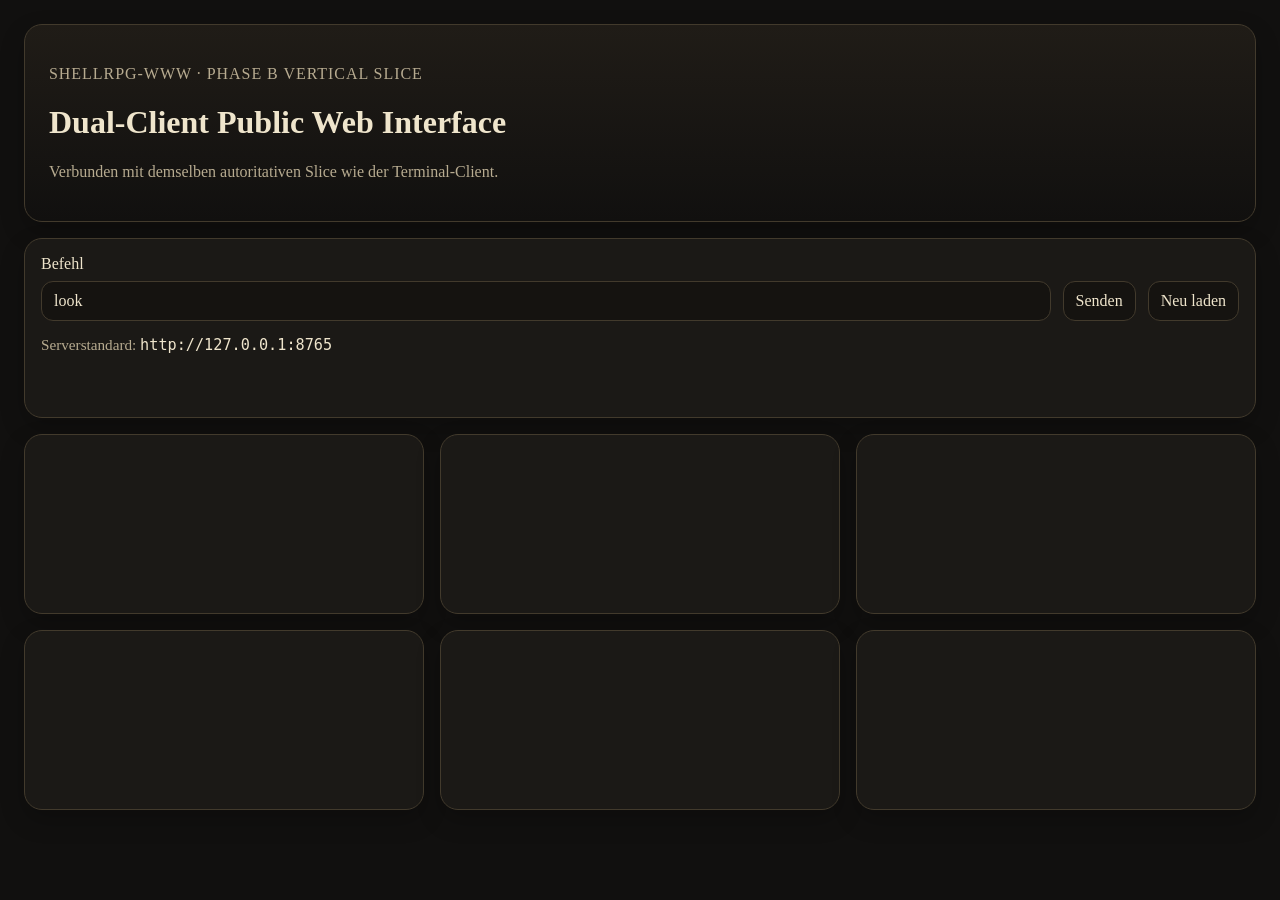
==== public/index.html @ ed919946 "Add files via upload" ====
<!doctype html>
<html lang="de">
  <head>
    <meta charset="utf-8" />
    <title>ShellRPG-www Phase B</title>
    <meta name="viewport" content="width=device-width, initial-scale=1" />
    <link rel="stylesheet" href="../src/styles/base.css" />
  </head>
  <body>
    <div id="app">
      <header class="hero">
        <p class="eyebrow">ShellRPG-www · Phase B Vertical Slice</p>
        <h1>Dual-Client Public Web Interface</h1>
        <p class="lede">
          Verbunden mit demselben autoritativen Slice wie der Terminal-Client.
        </p>
      </header>

      <section class="card controls">
        <label for="command-input">Befehl</label>
        <div class="controls-row">
          <input id="command-input" type="text" value="look" />
          <button id="run-command" type="button">Senden</button>
          <button id="refresh-all" type="button">Neu laden</button>
        </div>
        <p class="small">Serverstandard: <code>http://127.0.0.1:8765</code></p>
      </section>

      <main class="grid">
        <section id="status-panel" class="card"></section>
        <section id="map-panel" class="card"></section>
        <section id="inventory-panel" class="card"></section>
        <section id="market-panel" class="card"></section>
        <section id="journal-panel" class="card"></section>
        <section id="review-panel" class="card"></section>
      </main>
    </div>
    <script type="module" src="../src/app.js"></script>
  </body>
</html>
---- src/styles/base.css ----
:root {
  color-scheme: dark;
  --bg: #11100f;
  --paper: #1b1916;
  --ink: #efe5cc;
  --muted: #b7ab90;
  --line: #423a2c;
  --accent: #8c7350;
  --good: #7da267;
  --warn: #b89252;
}
* { box-sizing: border-box; }
body {
  margin: 0;
  font-family: ui-serif, Georgia, serif;
  background: var(--bg);
  color: var(--ink);
}
#app {
  max-width: 1280px;
  margin: 0 auto;
  padding: 24px;
}
.hero, .card {
  border: 1px solid var(--line);
  border-radius: 18px;
  background: var(--paper);
  box-shadow: 0 10px 25px rgba(0,0,0,0.22);
}
.hero {
  padding: 24px;
  margin-bottom: 16px;
  background: linear-gradient(180deg, rgba(140,115,80,0.12), rgba(17,16,15,0.6));
}
.controls { padding: 16px; margin-bottom: 16px; }
.controls-row { display: flex; gap: 12px; flex-wrap: wrap; margin-top: 8px; }
input, button {
  font: inherit;
  border-radius: 12px;
  border: 1px solid var(--line);
  background: #151310;
  color: var(--ink);
  padding: 10px 12px;
}
input { min-width: 320px; flex: 1; }
button { cursor: pointer; }
button:hover { border-color: var(--accent); }
.eyebrow { color: var(--muted); letter-spacing: 0.06em; text-transform: uppercase; }
.lede { color: var(--muted); max-width: 72ch; }
.grid {
  display: grid;
  grid-template-columns: repeat(auto-fit, minmax(300px, 1fr));
  gap: 16px;
}
.card { min-height: 180px; padding: 16px; }
.card h2 { margin-top: 0; font-size: 1.1rem; }
.small { color: var(--muted); font-size: 0.95rem; }
.pill {
  display: inline-block;
  padding: 4px 10px;
  border: 1px solid var(--line);
  border-radius: 999px;
  margin-right: 6px;
  margin-bottom: 6px;
}
.list { margin: 0; padding-left: 18px; }
.map-list { list-style: none; margin: 0; padding: 0; display: grid; gap: 8px; }
.map-item { border: 1px solid var(--line); border-radius: 12px; padding: 10px 12px; }
.map-item.current { border-color: var(--accent); }
.message { color: var(--good); }
.warning { color: var(--warn); }
code { color: var(--ink); }
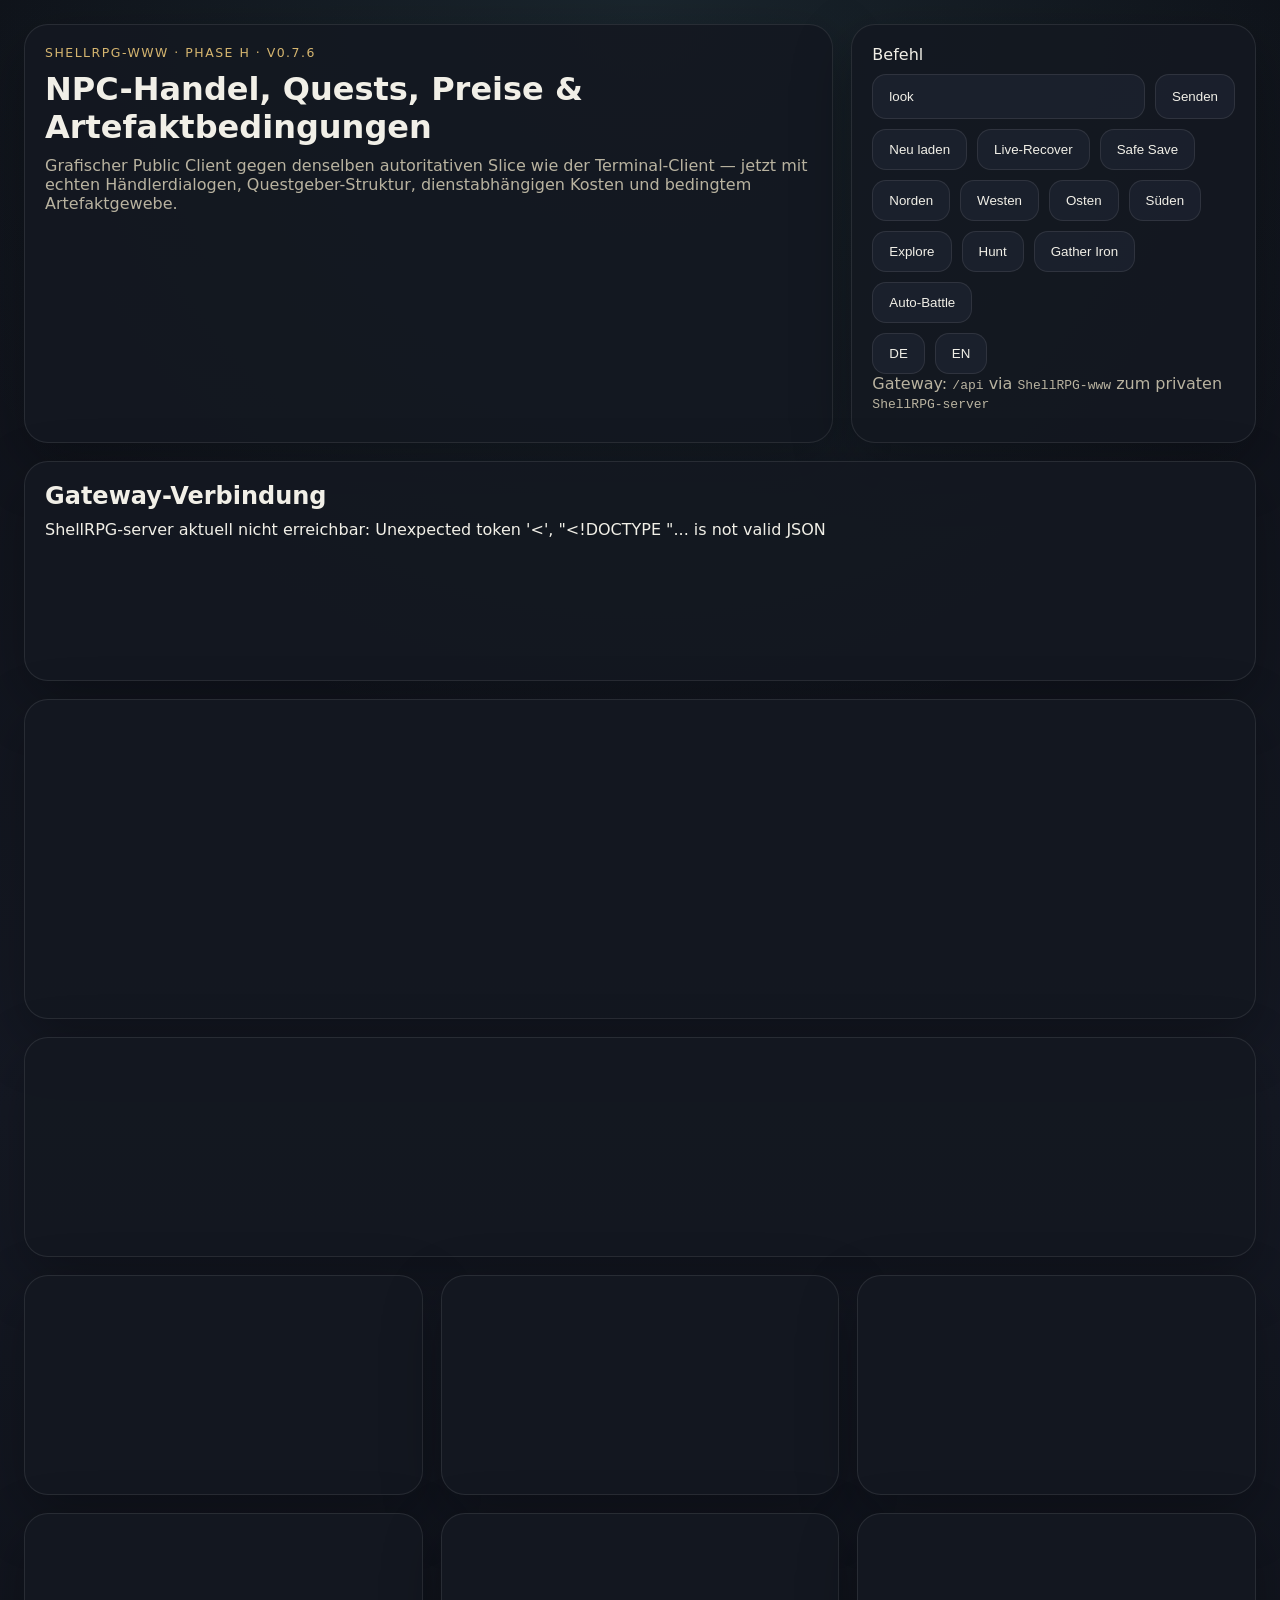
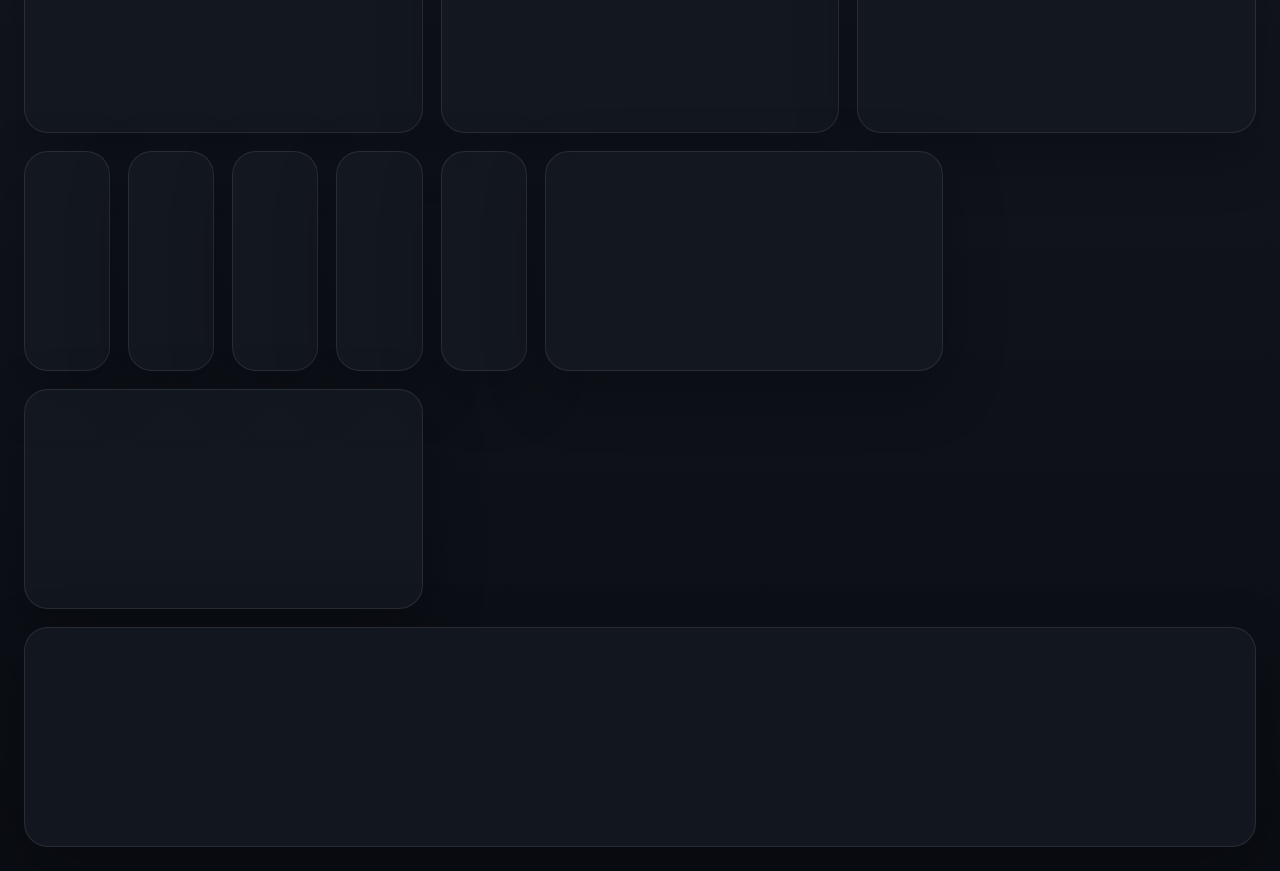
==== commit 4aee71d4: "Add web gateway, assets, and bump to v0.7.6 Introduce the ShellRPG-www public gateway and release ar" ====
--- a/public/index.html
+++ b/public/index.html
@@ -1,40 +1,67 @@
+
 <!doctype html>
 <html lang="de">
   <head>
     <meta charset="utf-8" />
-    <title>ShellRPG-www Phase B</title>
+    <title>ShellRPG-www Phase H · v0.7.6</title>
     <meta name="viewport" content="width=device-width, initial-scale=1" />
-    <link rel="stylesheet" href="../src/styles/base.css" />
+    <link rel="stylesheet" href="/src/styles/base.css" />
   </head>
   <body>
     <div id="app">
       <header class="hero">
-        <p class="eyebrow">ShellRPG-www · Phase B Vertical Slice</p>
-        <h1>Dual-Client Public Web Interface</h1>
-        <p class="lede">
-          Verbunden mit demselben autoritativen Slice wie der Terminal-Client.
-        </p>
+        <div class="hero-copy">
+          <p class="eyebrow">ShellRPG-www · Phase H · v0.7.6</p>
+          <h1>NPC-Handel, Quests, Preise & Artefaktbedingungen</h1>
+          <p class="lede">Grafischer Public Client gegen denselben autoritativen Slice wie der Terminal-Client — jetzt mit echten Händlerdialogen, Questgeber-Struktur, dienstabhängigen Kosten und bedingtem Artefaktgewebe.</p>
+        </div>
+        <section class="hero-controls">
+          <label for="command-input">Befehl</label>
+          <div class="controls-row">
+            <input id="command-input" type="text" value="look" />
+            <button id="run-command" type="button">Senden</button>
+            <button id="refresh-all" type="button">Neu laden</button>
+            <button id="recover-live" type="button">Live-Recover</button>
+            <button id="save-request" type="button">Safe Save</button>
+          </div>
+          <div class="controls-row">
+            <button class="quick-action" data-command="walk north">Norden</button>
+            <button class="quick-action" data-command="walk west">Westen</button>
+            <button class="quick-action" data-command="walk east">Osten</button>
+            <button class="quick-action" data-command="walk south">Süden</button>
+            <button class="quick-action" data-command="explore">Explore</button>
+            <button class="quick-action" data-command="hunt north">Hunt</button>
+            <button class="quick-action" data-command="gather iron">Gather Iron</button>
+            <button class="quick-action" data-command="auto battle on balanced">Auto-Battle</button>
+          </div>
+          <div class="controls-row">
+            <button id="lang-de" type="button">DE</button>
+            <button id="lang-en" type="button">EN</button>
+          </div>
+          <p class="small">Gateway: <code>/api</code> via <code>ShellRPG-www</code> zum privaten <code>ShellRPG-server</code></p>
+        </section>
       </header>
 
-      <section class="card controls">
-        <label for="command-input">Befehl</label>
-        <div class="controls-row">
-          <input id="command-input" type="text" value="look" />
-          <button id="run-command" type="button">Senden</button>
-          <button id="refresh-all" type="button">Neu laden</button>
-        </div>
-        <p class="small">Serverstandard: <code>http://127.0.0.1:8765</code></p>
-      </section>
-
-      <main class="grid">
-        <section id="status-panel" class="card"></section>
-        <section id="map-panel" class="card"></section>
-        <section id="inventory-panel" class="card"></section>
-        <section id="market-panel" class="card"></section>
-        <section id="journal-panel" class="card"></section>
-        <section id="review-panel" class="card"></section>
+      <main class="dashboard">
+        <section id="status-panel" class="panel panel-wide"></section>
+        <section id="scene-panel" class="panel panel-hero"></section>
+        <section id="map-panel" class="panel panel-wide"></section>
+        <section id="character-panel" class="panel"></section>
+        <section id="inventory-panel" class="panel"></section>
+        <section id="market-panel" class="panel"></section>
+        <section id="combat-panel" class="panel"></section>
+        <section id="city-panel" class="panel"></section>
+        <section id="weather-panel" class="panel"></section>
+        <section id="recovery-panel" class="panel"></section>
+        <section id="npc-panel" class="panel"></section>
+        <section id="brew-panel" class="panel"></section>
+        <section id="enchant-panel" class="panel"></section>
+        <section id="weave-panel" class="panel"></section>
+        <section id="journal-panel" class="panel"></section>
+        <section id="command-panel" class="panel"></section>
+        <section id="asset-panel" class="panel panel-wide"></section>
       </main>
     </div>
-    <script type="module" src="../src/app.js"></script>
+    <script type="module" src="/src/app.js"></script>
   </body>
 </html>
--- a/src/styles/base.css
+++ b/src/styles/base.css
@@ -1,72 +1,109 @@
+
 :root {
-  color-scheme: dark;
-  --bg: #11100f;
-  --paper: #1b1916;
-  --ink: #efe5cc;
-  --muted: #b7ab90;
-  --line: #423a2c;
-  --accent: #8c7350;
-  --good: #7da267;
-  --warn: #b89252;
+  --bg: #0e1118;
+  --panel: rgba(20, 24, 33, 0.92);
+  --panel-soft: rgba(28, 34, 46, 0.88);
+  --line: rgba(255,255,255,0.09);
+  --text: #f1efe7;
+  --muted: #b9b3a0;
+  --accent: #d5b56f;
+  --accent-2: #70b8c5;
+  --danger: #d56f6f;
+  font-family: Inter, ui-sans-serif, system-ui, sans-serif;
 }
 * { box-sizing: border-box; }
 body {
   margin: 0;
-  font-family: ui-serif, Georgia, serif;
-  background: var(--bg);
-  color: var(--ink);
+  color: var(--text);
+  background:
+    radial-gradient(circle at top, rgba(112,184,197,0.12), transparent 30%),
+    linear-gradient(180deg, #0e1118, #151924 45%, #0a0d13);
 }
-#app {
-  max-width: 1280px;
-  margin: 0 auto;
-  padding: 24px;
+#app { padding: 24px; max-width: 1800px; margin: 0 auto; }
+.hero {
+  display: grid; grid-template-columns: 2fr 1fr; gap: 18px; margin-bottom: 18px;
 }
-.hero, .card {
+.hero-copy, .hero-controls, .panel {
+  background: var(--panel);
   border: 1px solid var(--line);
-  border-radius: 18px;
-  background: var(--paper);
-  box-shadow: 0 10px 25px rgba(0,0,0,0.22);
+  border-radius: 24px;
+  box-shadow: 0 20px 60px rgba(0,0,0,0.28);
+  padding: 20px;
 }
-.hero {
-  padding: 24px;
-  margin-bottom: 16px;
-  background: linear-gradient(180deg, rgba(140,115,80,0.12), rgba(17,16,15,0.6));
+.eyebrow { letter-spacing: .12em; text-transform: uppercase; color: var(--accent); font-size: .78rem; }
+h1,h2,h3,p { margin: 0 0 10px; }
+.lede, .small, .tension, .choices { color: var(--muted); }
+.controls-row { display: flex; flex-wrap: wrap; gap: 10px; margin-top: 10px; }
+input, button {
+  border-radius: 14px; border: 1px solid var(--line);
+  background: var(--panel-soft); color: var(--text);
 }
-.controls { padding: 16px; margin-bottom: 16px; }
-.controls-row { display: flex; gap: 12px; flex-wrap: wrap; margin-top: 8px; }
-input, button {
-  font: inherit;
-  border-radius: 12px;
+input { padding: 14px 16px; flex: 1; min-width: 220px; }
+button { padding: 12px 16px; cursor: pointer; }
+button:hover { border-color: rgba(213,181,111,0.5); }
+.dashboard {
+  display: grid;
+  grid-template-columns: repeat(12, 1fr);
+  gap: 18px;
+}
+.panel { min-height: 220px; }
+.panel-wide { grid-column: span 12; }
+.panel-hero { grid-column: span 12; min-height: 320px; }
+#character-panel, #inventory-panel, #market-panel, #combat-panel, #city-panel, #weather-panel, #journal-panel, #command-panel { grid-column: span 4; }
+#asset-panel { grid-column: span 12; }
+.status-grid {
+  display: grid; grid-template-columns: repeat(auto-fit, minmax(140px, 1fr)); gap: 10px;
+}
+.stat-box {
+  background: rgba(255,255,255,0.03);
   border: 1px solid var(--line);
-  background: #151310;
-  color: var(--ink);
-  padding: 10px 12px;
+  border-radius: 18px; padding: 12px;
 }
-input { min-width: 320px; flex: 1; }
-button { cursor: pointer; }
-button:hover { border-color: var(--accent); }
-.eyebrow { color: var(--muted); letter-spacing: 0.06em; text-transform: uppercase; }
-.lede { color: var(--muted); max-width: 72ch; }
-.grid {
-  display: grid;
-  grid-template-columns: repeat(auto-fit, minmax(300px, 1fr));
-  gap: 16px;
+.stat-k { display: block; font-size: .76rem; color: var(--muted); text-transform: uppercase; letter-spacing: .06em; }
+.stat-v { display: block; font-size: 1rem; margin-top: 4px; }
+.scene-frame {
+  height: 280px; border-radius: 22px; background-size: cover; background-position: center; position: relative; overflow: hidden;
 }
-.card { min-height: 180px; padding: 16px; }
-.card h2 { margin-top: 0; font-size: 1.1rem; }
-.small { color: var(--muted); font-size: 0.95rem; }
-.pill {
-  display: inline-block;
-  padding: 4px 10px;
-  border: 1px solid var(--line);
-  border-radius: 999px;
-  margin-right: 6px;
-  margin-bottom: 6px;
+.scene-caption {
+  position: absolute; left: 16px; bottom: 16px; right: 16px; padding: 14px 16px; border-radius: 18px;
+  background: rgba(8,10,14,0.58); backdrop-filter: blur(10px);
 }
-.list { margin: 0; padding-left: 18px; }
-.map-list { list-style: none; margin: 0; padding: 0; display: grid; gap: 8px; }
-.map-item { border: 1px solid var(--line); border-radius: 12px; padding: 10px 12px; }
-.map-item.current { border-color: var(--accent); }
-.message { color: var(--good); }
-.warning { color: var(--warn); }
-code { color: var(--ink); }
+.map-grid {
+  display: grid; grid-template-columns: repeat(3, minmax(0, 1fr)); gap: 10px;
+}
+.map-tile {
+  min-height: 130px; border-radius: 18px; border: 1px solid var(--line);
+  background-size: cover; background-position: center; color: white; text-align: left;
+  display: flex; flex-direction: column; justify-content: flex-end; padding: 12px; gap: 4px;
+}
+.map-tile.state-unknown { background: linear-gradient(135deg, rgba(255,255,255,.04), rgba(255,255,255,.02)); }
+.map-tile.is-current { outline: 2px solid var(--accent); }
+.map-label { font-weight: 700; }
+.map-meta, .map-building { font-size: .82rem; color: rgba(255,255,255,.88); }
+.inventory-grid, .sprite-row {
+  display: grid; grid-template-columns: repeat(auto-fit, minmax(120px, 1fr)); gap: 12px;
+}
+.sprite-card {
+  background: rgba(255,255,255,.03); border: 1px solid var(--line); border-radius: 20px; padding: 10px;
+  display: flex; flex-direction: column; gap: 8px;
+}
+.sprite-card img { width: 100%; aspect-ratio: 1/1; object-fit: cover; border-radius: 16px; }
+.sprite-label { font-size: .92rem; font-weight: 600; }
+.sprite-meta, .sprite-affix { font-size: .78rem; color: var(--muted); }
+.small-button { padding: 8px 10px; font-size: .82rem; }
+.stack { display: grid; gap: 8px; }
+.command-list { margin: 0; padding-left: 20px; display: grid; gap: 4px; color: var(--muted); }
+.chip-list { display: flex; flex-wrap: wrap; gap: 8px; padding: 0; margin: 0; list-style: none; }
+.chip {
+  padding: 6px 10px; border-radius: 999px; background: rgba(112,184,197,.14); border: 1px solid rgba(112,184,197,.25);
+}
+@media (max-width: 1200px) {
+  .hero { grid-template-columns: 1fr; }
+  #character-panel, #inventory-panel, #market-panel, #combat-panel, #city-panel, #weather-panel, #journal-panel, #command-panel { grid-column: span 12; }
+}
+
+.weather-grid { display:grid; grid-template-columns: repeat(auto-fit,minmax(150px,1fr)); gap:10px; }
+.weather-cell { background: rgba(255,255,255,.03); border:1px solid var(--line); border-radius:16px; padding:10px; display:grid; gap:6px; }
+.weather-cell.hazard { box-shadow: inset 0 0 0 1px rgba(213,111,111,.35); }
+
+.weather-cell.front-here { outline: 2px solid rgba(255, 211, 77, 0.7); box-shadow: 0 0 0 1px rgba(255, 211, 77, 0.25) inset; }
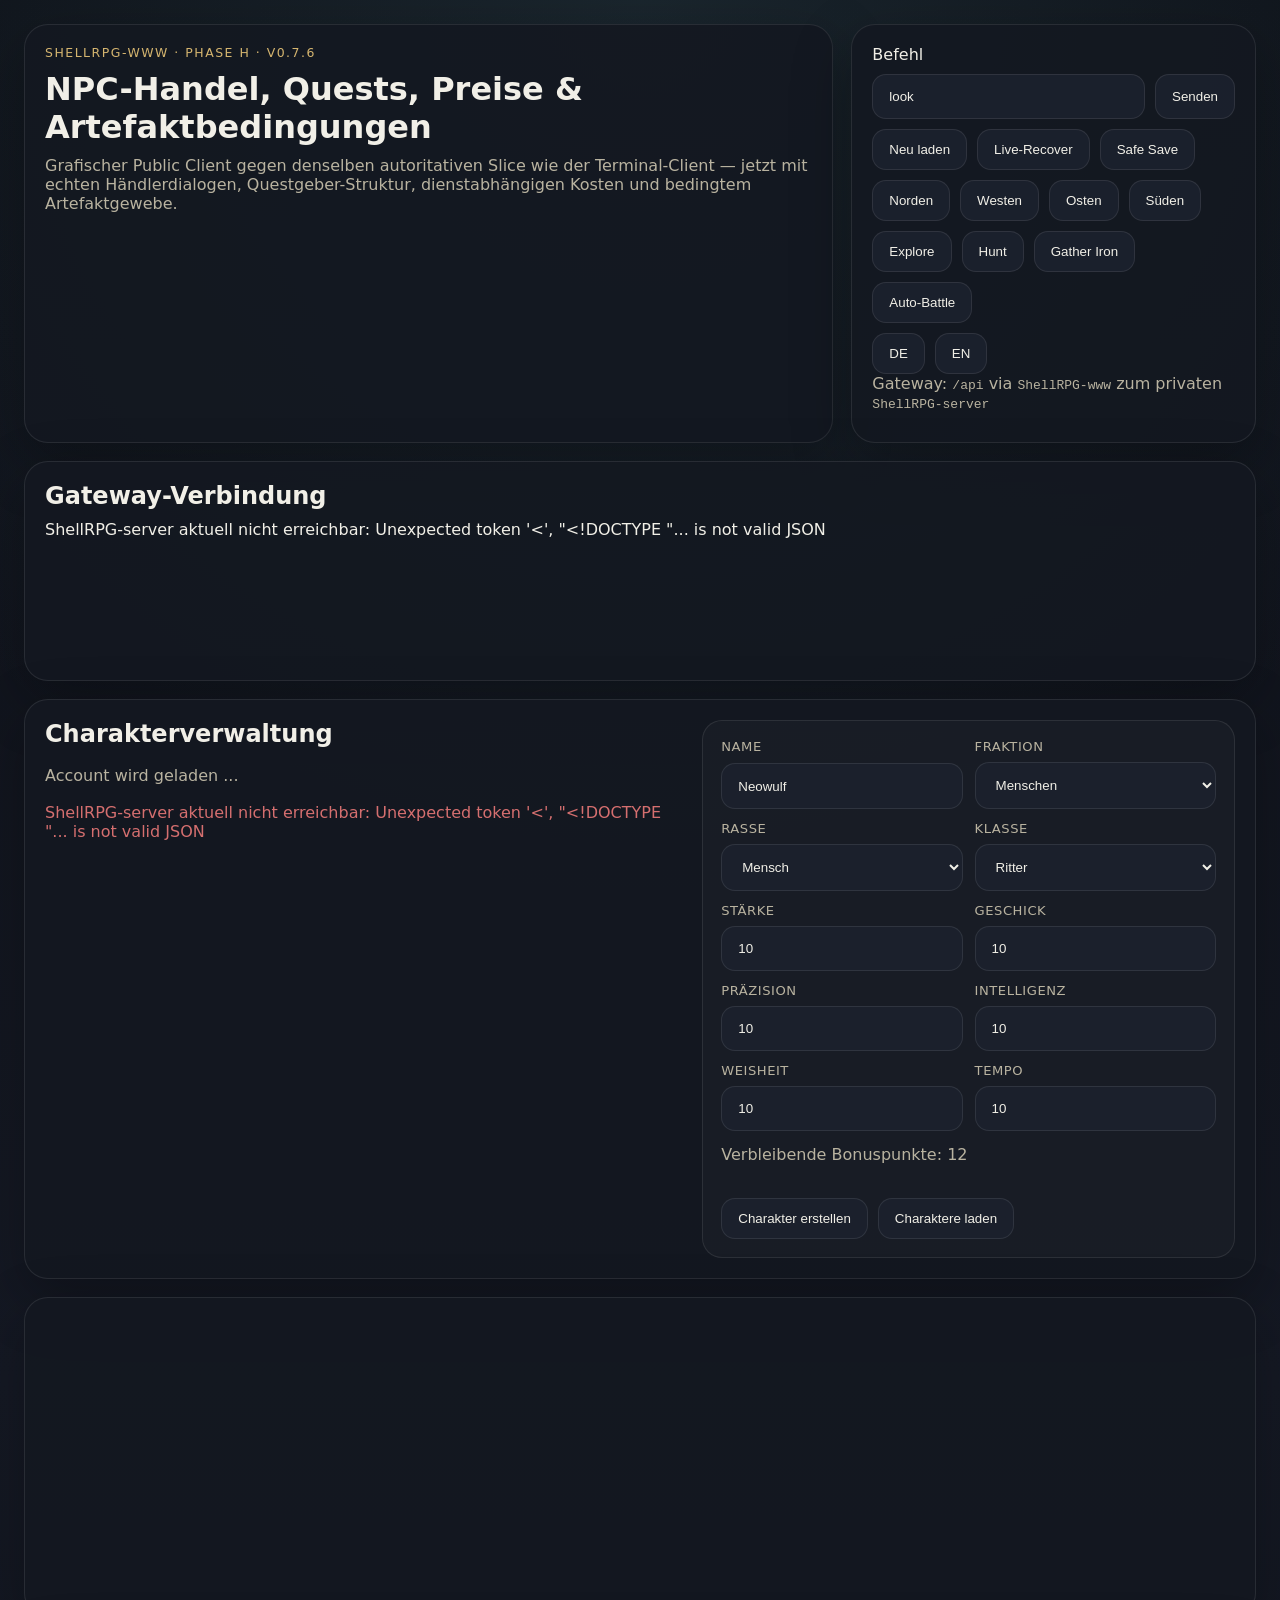
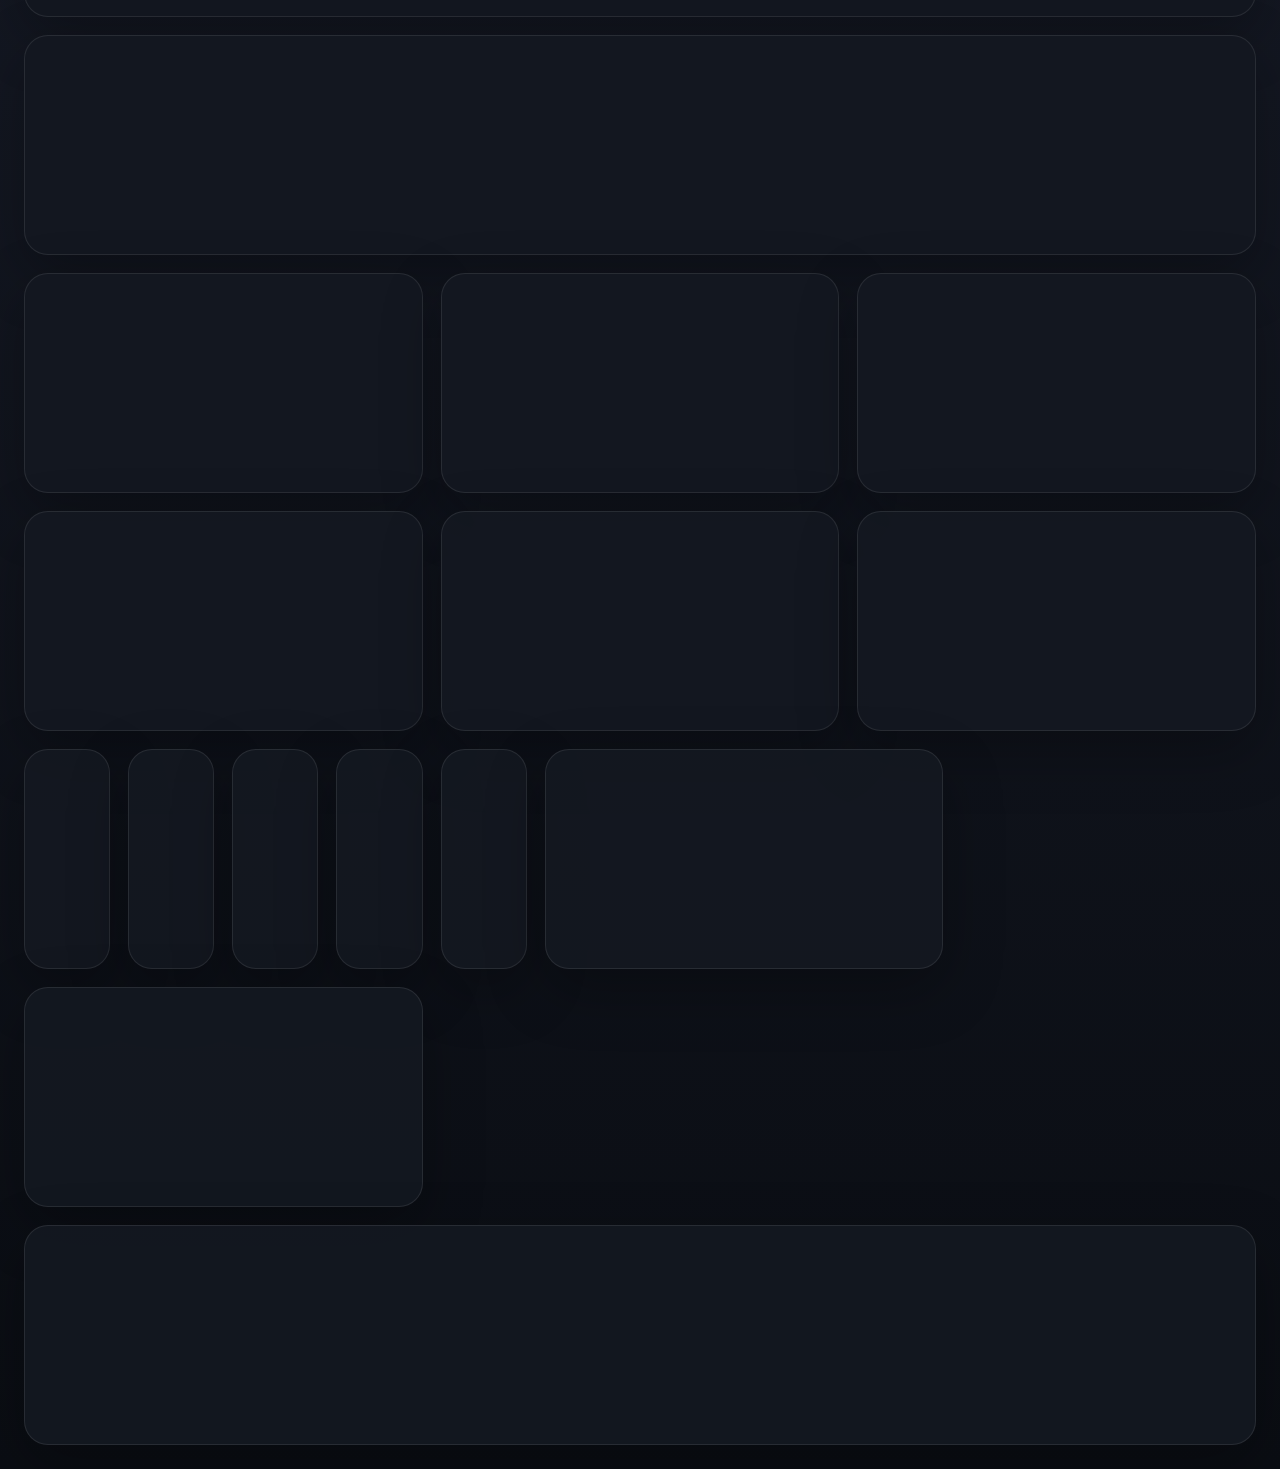
==== commit d25c9ee2: "Add character roster UI and session handling Introduce a character management panel and client-side " ====
--- a/public/index.html
+++ b/public/index.html
@@ -44,6 +44,65 @@
 
       <main class="dashboard">
         <section id="status-panel" class="panel panel-wide"></section>
+        <section id="roster-panel" class="panel panel-wide">
+          <div class="roster-layout">
+            <div class="stack">
+              <h2>Charakterverwaltung</h2>
+              <p id="roster-account" class="small">Account wird geladen ...</p>
+              <p id="roster-feedback" class="small">Client und Web bedienen denselben aktiven serverseitigen Charakterzustand.</p>
+              <div id="roster-list" class="roster-list"></div>
+            </div>
+            <form id="character-create-form" class="character-form">
+              <div class="form-grid">
+                <label class="field">
+                  <span>Name</span>
+                  <input id="char-name" type="text" maxlength="32" value="Neowulf" autocomplete="off" required />
+                </label>
+                <label class="field">
+                  <span>Fraktion</span>
+                  <select id="char-faction"></select>
+                </label>
+                <label class="field">
+                  <span>Rasse</span>
+                  <select id="char-race"></select>
+                </label>
+                <label class="field">
+                  <span>Klasse</span>
+                  <select id="char-class"></select>
+                </label>
+                <label class="field">
+                  <span>Stärke</span>
+                  <input id="attr-strength" type="number" min="1" max="40" value="10" />
+                </label>
+                <label class="field">
+                  <span>Geschick</span>
+                  <input id="attr-dexterity" type="number" min="1" max="40" value="10" />
+                </label>
+                <label class="field">
+                  <span>Präzision</span>
+                  <input id="attr-accuracy" type="number" min="1" max="40" value="10" />
+                </label>
+                <label class="field">
+                  <span>Intelligenz</span>
+                  <input id="attr-intelligence" type="number" min="1" max="40" value="10" />
+                </label>
+                <label class="field">
+                  <span>Weisheit</span>
+                  <input id="attr-wisdom" type="number" min="1" max="40" value="10" />
+                </label>
+                <label class="field">
+                  <span>Tempo</span>
+                  <input id="attr-speed" type="number" min="1" max="40" value="10" />
+                </label>
+              </div>
+              <p id="attribute-budget" class="small">Verbleibende Bonuspunkte: 12</p>
+              <div class="controls-row">
+                <button id="character-create" type="submit">Charakter erstellen</button>
+                <button id="roster-refresh" type="button">Charaktere laden</button>
+              </div>
+            </form>
+          </div>
+        </section>
         <section id="scene-panel" class="panel panel-hero"></section>
         <section id="map-panel" class="panel panel-wide"></section>
         <section id="character-panel" class="panel"></section>
--- a/src/styles/base.css
+++ b/src/styles/base.css
@@ -34,11 +34,11 @@
 h1,h2,h3,p { margin: 0 0 10px; }
 .lede, .small, .tension, .choices { color: var(--muted); }
 .controls-row { display: flex; flex-wrap: wrap; gap: 10px; margin-top: 10px; }
-input, button {
+input, select, button {
   border-radius: 14px; border: 1px solid var(--line);
   background: var(--panel-soft); color: var(--text);
 }
-input { padding: 14px 16px; flex: 1; min-width: 220px; }
+input, select { padding: 14px 16px; flex: 1; min-width: 220px; }
 button { padding: 12px 16px; cursor: pointer; }
 button:hover { border-color: rgba(213,181,111,0.5); }
 .dashboard {
@@ -49,8 +49,56 @@
 .panel { min-height: 220px; }
 .panel-wide { grid-column: span 12; }
 .panel-hero { grid-column: span 12; min-height: 320px; }
+#roster-panel { grid-column: span 12; }
 #character-panel, #inventory-panel, #market-panel, #combat-panel, #city-panel, #weather-panel, #journal-panel, #command-panel { grid-column: span 4; }
 #asset-panel { grid-column: span 12; }
+.roster-layout {
+  display: grid;
+  grid-template-columns: 1.2fr 1fr;
+  gap: 18px;
+  align-items: start;
+}
+.roster-list {
+  display: grid;
+  gap: 10px;
+}
+.roster-card {
+  display: grid;
+  gap: 8px;
+  padding: 14px;
+  border-radius: 18px;
+  background: rgba(255,255,255,.03);
+  border: 1px solid var(--line);
+}
+.roster-card.is-active {
+  border-color: rgba(213,181,111,0.55);
+  box-shadow: inset 0 0 0 1px rgba(213,181,111,0.2);
+}
+.character-form {
+  display: grid;
+  gap: 14px;
+  padding: 18px;
+  border-radius: 20px;
+  background: rgba(255,255,255,.025);
+  border: 1px solid var(--line);
+}
+.form-grid {
+  display: grid;
+  grid-template-columns: repeat(2, minmax(0, 1fr));
+  gap: 12px;
+}
+.field {
+  display: grid;
+  gap: 8px;
+}
+.field span {
+  color: var(--muted);
+  font-size: .82rem;
+  letter-spacing: .04em;
+  text-transform: uppercase;
+}
+.feedback-success { color: var(--accent-2); }
+.feedback-error { color: var(--danger); }
 .status-grid {
   display: grid; grid-template-columns: repeat(auto-fit, minmax(140px, 1fr)); gap: 10px;
 }
@@ -93,6 +141,25 @@
 .small-button { padding: 8px 10px; font-size: .82rem; }
 .stack { display: grid; gap: 8px; }
 .command-list { margin: 0; padding-left: 20px; display: grid; gap: 4px; color: var(--muted); }
+.command-help-grid { display: grid; gap: 10px; }
+.command-category {
+  margin-top: 8px;
+  color: var(--accent);
+  letter-spacing: .06em;
+  text-transform: uppercase;
+  font-size: .82rem;
+}
+.command-help-card {
+  display: grid;
+  gap: 6px;
+  text-align: left;
+  padding: 12px 14px;
+  background: rgba(255,255,255,.03);
+}
+.command-help-card strong {
+  color: var(--text);
+  font-size: .92rem;
+}
 .chip-list { display: flex; flex-wrap: wrap; gap: 8px; padding: 0; margin: 0; list-style: none; }
 .chip {
   padding: 6px 10px; border-radius: 999px; background: rgba(112,184,197,.14); border: 1px solid rgba(112,184,197,.25);
@@ -100,6 +167,8 @@
 @media (max-width: 1200px) {
   .hero { grid-template-columns: 1fr; }
   #character-panel, #inventory-panel, #market-panel, #combat-panel, #city-panel, #weather-panel, #journal-panel, #command-panel { grid-column: span 12; }
+  .roster-layout { grid-template-columns: 1fr; }
+  .form-grid { grid-template-columns: 1fr; }
 }
 
 .weather-grid { display:grid; grid-template-columns: repeat(auto-fit,minmax(150px,1fr)); gap:10px; }
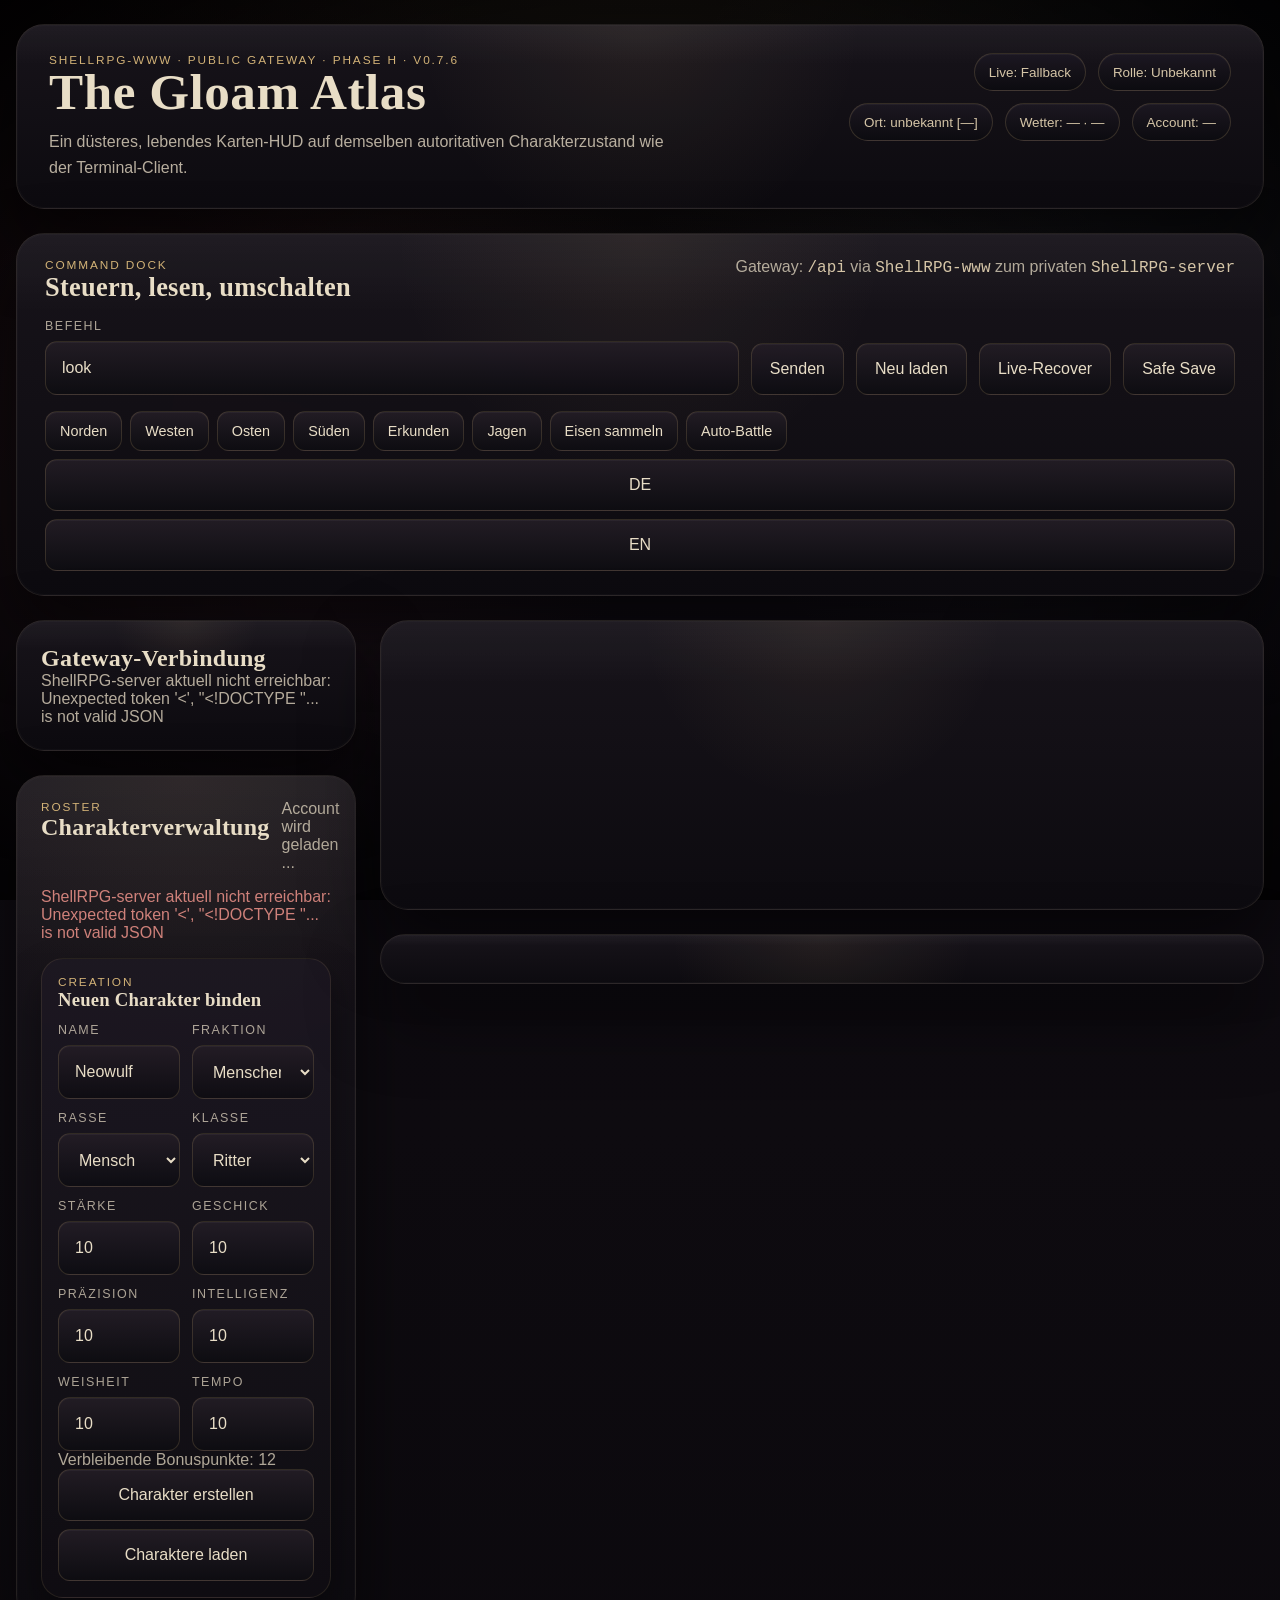
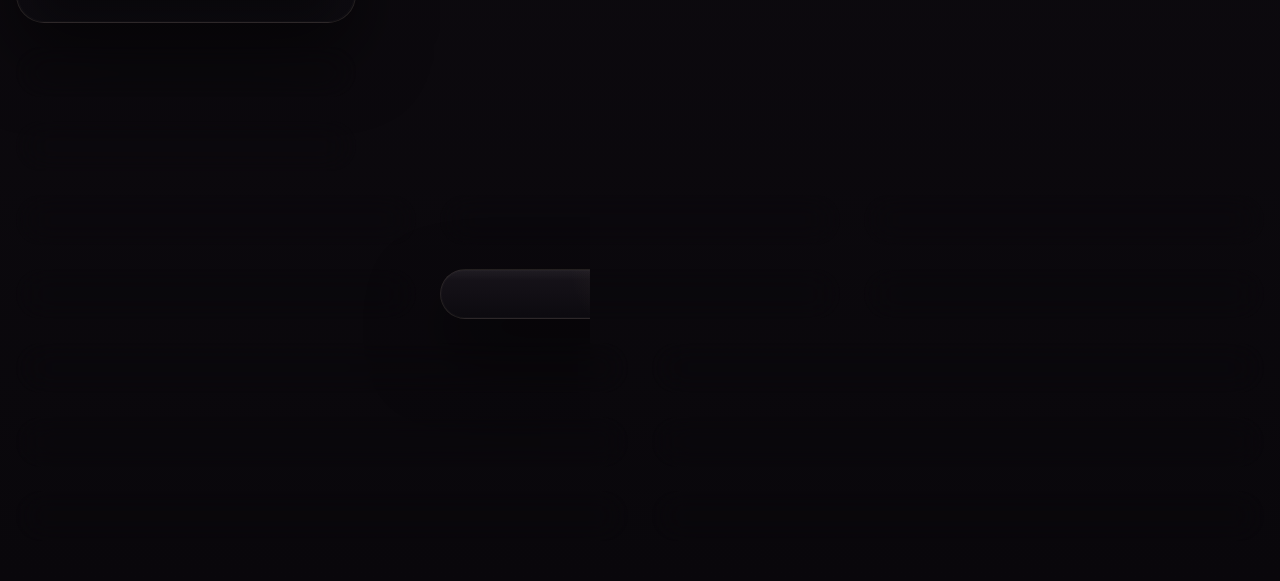
==== commit a8c31de3: "Add asset manifests & map-first UI revamp Add asset manifests, prompt packs and documentation for en" ====
--- a/public/index.html
+++ b/public/index.html
@@ -1,58 +1,100 @@
-
 <!doctype html>
 <html lang="de">
   <head>
     <meta charset="utf-8" />
-    <title>ShellRPG-www Phase H · v0.7.6</title>
+    <title>ShellRPG-www · v0.7.6</title>
     <meta name="viewport" content="width=device-width, initial-scale=1" />
+    <meta
+      name="description"
+      content="ShellRPG-www liefert ein dunkles, serverautoritaeres Dark-Fantasy-Interface fuer denselben Zustand wie der Terminal-Client."
+    />
     <link rel="stylesheet" href="/src/styles/base.css" />
   </head>
   <body>
-    <div id="app">
-      <header class="hero">
-        <div class="hero-copy">
-          <p class="eyebrow">ShellRPG-www · Phase H · v0.7.6</p>
-          <h1>NPC-Handel, Quests, Preise & Artefaktbedingungen</h1>
-          <p class="lede">Grafischer Public Client gegen denselben autoritativen Slice wie der Terminal-Client — jetzt mit echten Händlerdialogen, Questgeber-Struktur, dienstabhängigen Kosten und bedingtem Artefaktgewebe.</p>
+    <div id="particle-layer" class="particle-layer" aria-hidden="true"></div>
+    <div class="page-vignette" aria-hidden="true"></div>
+
+    <div id="app" class="shell-app">
+      <header class="topbar-shell panel-frame">
+        <div class="brand-block">
+          <p class="topbar-shell__eyebrow">ShellRPG-www · Public Gateway · Phase H · v0.7.6</p>
+          <h1 class="topbar-shell__title">The Gloam Atlas</h1>
+          <p class="topbar-shell__lede">
+            Ein düsteres, lebendes Karten-HUD auf demselben autoritativen Charakterzustand wie der Terminal-Client.
+          </p>
         </div>
-        <section class="hero-controls">
-          <label for="command-input">Befehl</label>
-          <div class="controls-row">
-            <input id="command-input" type="text" value="look" />
-            <button id="run-command" type="button">Senden</button>
-            <button id="refresh-all" type="button">Neu laden</button>
-            <button id="recover-live" type="button">Live-Recover</button>
-            <button id="save-request" type="button">Safe Save</button>
-          </div>
-          <div class="controls-row">
-            <button class="quick-action" data-command="walk north">Norden</button>
-            <button class="quick-action" data-command="walk west">Westen</button>
-            <button class="quick-action" data-command="walk east">Osten</button>
-            <button class="quick-action" data-command="walk south">Süden</button>
-            <button class="quick-action" data-command="explore">Explore</button>
-            <button class="quick-action" data-command="hunt north">Hunt</button>
-            <button class="quick-action" data-command="gather iron">Gather Iron</button>
-            <button class="quick-action" data-command="auto battle on balanced">Auto-Battle</button>
-          </div>
-          <div class="controls-row">
-            <button id="lang-de" type="button">DE</button>
-            <button id="lang-en" type="button">EN</button>
-          </div>
-          <p class="small">Gateway: <code>/api</code> via <code>ShellRPG-www</code> zum privaten <code>ShellRPG-server</code></p>
-        </section>
+        <div class="topbar-shell__meta">
+          <span id="meta-live" class="meta-pill">Live: verbinde ...</span>
+          <span id="meta-role" class="meta-pill">Rolle: wird geladen</span>
+          <span id="meta-location" class="meta-pill">Ort: unbekannt</span>
+          <span id="meta-weather" class="meta-pill">Wetter: —</span>
+          <span id="meta-account" class="meta-pill">Account: —</span>
+        </div>
       </header>
 
-      <main class="dashboard">
-        <section id="status-panel" class="panel panel-wide"></section>
-        <section id="roster-panel" class="panel panel-wide">
-          <div class="roster-layout">
-            <div class="stack">
-              <h2>Charakterverwaltung</h2>
+      <section class="command-dock panel-frame">
+        <div class="command-dock__header">
+          <div>
+            <p class="section-eyebrow">Command Dock</p>
+            <h2>Steuern, lesen, umschalten</h2>
+          </div>
+          <p class="small">
+            Gateway: <code>/api</code> via <code>ShellRPG-www</code> zum privaten <code>ShellRPG-server</code>
+          </p>
+        </div>
+
+        <div class="command-composer">
+          <label class="field field--wide" for="command-input">
+            <span>Befehl</span>
+            <input id="command-input" type="text" value="look" autocomplete="off" />
+          </label>
+          <button id="run-command" type="button">Senden</button>
+          <button id="refresh-all" type="button">Neu laden</button>
+          <button id="recover-live" type="button">Live-Recover</button>
+          <button id="save-request" type="button">Safe Save</button>
+        </div>
+
+        <div class="quick-action-bar">
+          <button class="quick-action" data-command="walk north" type="button">Norden</button>
+          <button class="quick-action" data-command="walk west" type="button">Westen</button>
+          <button class="quick-action" data-command="walk east" type="button">Osten</button>
+          <button class="quick-action" data-command="walk south" type="button">Süden</button>
+          <button class="quick-action" data-command="explore" type="button">Erkunden</button>
+          <button class="quick-action" data-command="hunt north" type="button">Jagen</button>
+          <button class="quick-action" data-command="gather iron" type="button">Eisen sammeln</button>
+          <button class="quick-action" data-command="auto battle on balanced" type="button">Auto-Battle</button>
+          <button id="lang-de" type="button">DE</button>
+          <button id="lang-en" type="button">EN</button>
+        </div>
+      </section>
+
+      <main class="shell-layout">
+        <aside class="shell-rail shell-rail--left">
+          <section id="status-panel" class="panel-frame panel-frame--dense"></section>
+
+          <section id="roster-panel" class="panel-frame panel-frame--dense">
+            <div class="panel-head">
+              <div>
+                <p class="section-eyebrow">Roster</p>
+                <h2>Charakterverwaltung</h2>
+              </div>
               <p id="roster-account" class="small">Account wird geladen ...</p>
-              <p id="roster-feedback" class="small">Client und Web bedienen denselben aktiven serverseitigen Charakterzustand.</p>
-              <div id="roster-list" class="roster-list"></div>
             </div>
+
+            <p id="roster-feedback" class="small">
+              Client und Web bedienen denselben aktiven serverseitigen Charakterzustand.
+            </p>
+
+            <div id="roster-list" class="roster-list"></div>
+
             <form id="character-create-form" class="character-form">
+              <div class="panel-head panel-head--compact">
+                <div>
+                  <p class="section-eyebrow">Creation</p>
+                  <h3>Neuen Charakter binden</h3>
+                </div>
+              </div>
+
               <div class="form-grid">
                 <label class="field">
                   <span>Name</span>
@@ -95,32 +137,45 @@
                   <input id="attr-speed" type="number" min="1" max="40" value="10" />
                 </label>
               </div>
+
               <p id="attribute-budget" class="small">Verbleibende Bonuspunkte: 12</p>
-              <div class="controls-row">
+
+              <div class="quick-action-bar quick-action-bar--tight">
                 <button id="character-create" type="submit">Charakter erstellen</button>
                 <button id="roster-refresh" type="button">Charaktere laden</button>
               </div>
             </form>
-          </div>
+          </section>
+
+          <section id="weather-panel" class="panel-frame panel-frame--dense"></section>
+          <section id="recovery-panel" class="panel-frame panel-frame--dense"></section>
+        </aside>
+
+        <section class="shell-stage">
+          <section id="scene-panel" class="panel-frame stage-scene"></section>
+          <section id="map-panel" class="panel-frame stage-map"></section>
         </section>
-        <section id="scene-panel" class="panel panel-hero"></section>
-        <section id="map-panel" class="panel panel-wide"></section>
-        <section id="character-panel" class="panel"></section>
-        <section id="inventory-panel" class="panel"></section>
-        <section id="market-panel" class="panel"></section>
-        <section id="combat-panel" class="panel"></section>
-        <section id="city-panel" class="panel"></section>
-        <section id="weather-panel" class="panel"></section>
-        <section id="recovery-panel" class="panel"></section>
-        <section id="npc-panel" class="panel"></section>
-        <section id="brew-panel" class="panel"></section>
-        <section id="enchant-panel" class="panel"></section>
-        <section id="weave-panel" class="panel"></section>
-        <section id="journal-panel" class="panel"></section>
-        <section id="command-panel" class="panel"></section>
-        <section id="asset-panel" class="panel panel-wide"></section>
+
+        <aside class="shell-rail shell-rail--right">
+          <section id="character-panel" class="panel-frame panel-frame--dense"></section>
+          <section id="inventory-panel" class="panel-frame panel-frame--dense"></section>
+          <section id="market-panel" class="panel-frame panel-frame--dense"></section>
+          <section id="combat-panel" class="panel-frame panel-frame--dense"></section>
+          <section id="journal-panel" class="panel-frame panel-frame--dense"></section>
+          <section id="command-panel" class="panel-frame panel-frame--dense"></section>
+        </aside>
       </main>
+
+      <section class="lower-deck">
+        <section id="city-panel" class="panel-frame panel-frame--dense"></section>
+        <section id="npc-panel" class="panel-frame panel-frame--dense"></section>
+        <section id="brew-panel" class="panel-frame panel-frame--dense"></section>
+        <section id="enchant-panel" class="panel-frame panel-frame--dense"></section>
+        <section id="weave-panel" class="panel-frame panel-frame--dense"></section>
+        <section id="asset-panel" class="panel-frame panel-frame--dense"></section>
+      </section>
     </div>
+
     <script type="module" src="/src/app.js"></script>
   </body>
 </html>
--- a/src/styles/base.css
+++ b/src/styles/base.css
@@ -1,178 +1,1005 @@
-
 :root {
-  --bg: #0e1118;
-  --panel: rgba(20, 24, 33, 0.92);
-  --panel-soft: rgba(28, 34, 46, 0.88);
-  --line: rgba(255,255,255,0.09);
-  --text: #f1efe7;
-  --muted: #b9b3a0;
-  --accent: #d5b56f;
-  --accent-2: #70b8c5;
-  --danger: #d56f6f;
-  font-family: Inter, ui-sans-serif, system-ui, sans-serif;
-}
-* { box-sizing: border-box; }
+  --obsidian-950: #09070b;
+  --obsidian-900: #120f15;
+  --obsidian-880: #17131c;
+  --slate-850: #1a1720;
+  --slate-800: #211b25;
+  --stone-700: #302a2a;
+  --stone-620: #3b332f;
+  --bone-100: #e8ddc6;
+  --bone-220: #d5c5a7;
+  --bone-320: #c1b296;
+  --mist-320: #9fb0ad;
+  --mist-420: #829592;
+  --gold-380: #b89b62;
+  --gold-450: #d2b277;
+  --ember-380: #b77a4d;
+  --blood-500: #8b3d36;
+  --blood-420: #6b2e2b;
+  --line-soft: rgba(229, 213, 177, 0.1);
+  --line-strong: rgba(210, 178, 119, 0.22);
+  --panel-bg: linear-gradient(180deg, rgba(24, 20, 27, 0.96), rgba(13, 11, 16, 0.96));
+  --panel-bg-soft: linear-gradient(180deg, rgba(29, 24, 34, 0.9), rgba(15, 13, 18, 0.92));
+  --panel-veil: rgba(9, 7, 11, 0.68);
+  --shadow-deep: 0 32px 70px rgba(0, 0, 0, 0.5);
+  --shadow-raised: 0 18px 36px rgba(0, 0, 0, 0.34);
+  --radius-xl: 28px;
+  --radius-lg: 22px;
+  --radius-md: 16px;
+  --radius-sm: 12px;
+  --spacing-1: 4px;
+  --spacing-2: 8px;
+  --spacing-3: 12px;
+  --spacing-4: 16px;
+  --spacing-5: 24px;
+  --spacing-6: 32px;
+  --spacing-7: 48px;
+  --font-ui: "Trebuchet MS", "Segoe UI", Tahoma, sans-serif;
+  --font-display: "Palatino Linotype", "Book Antiqua", Georgia, serif;
+}
+
+*,
+*::before,
+*::after {
+  box-sizing: border-box;
+}
+
+html {
+  color-scheme: dark;
+}
+
 body {
   margin: 0;
-  color: var(--text);
-  background:
-    radial-gradient(circle at top, rgba(112,184,197,0.12), transparent 30%),
-    linear-gradient(180deg, #0e1118, #151924 45%, #0a0d13);
-}
-#app { padding: 24px; max-width: 1800px; margin: 0 auto; }
-.hero {
-  display: grid; grid-template-columns: 2fr 1fr; gap: 18px; margin-bottom: 18px;
-}
-.hero-copy, .hero-controls, .panel {
-  background: var(--panel);
-  border: 1px solid var(--line);
+  min-height: 100vh;
+  color: var(--bone-100);
+  font-family: var(--font-ui);
+  background:
+    radial-gradient(circle at 50% -10%, rgba(184, 155, 98, 0.12), transparent 26%),
+    radial-gradient(circle at 12% 18%, rgba(107, 46, 43, 0.18), transparent 24%),
+    radial-gradient(circle at 88% 12%, rgba(141, 162, 164, 0.08), transparent 22%),
+    linear-gradient(180deg, #050406 0%, #0d0a10 22%, #0e0b10 52%, #09070b 100%);
+}
+
+body::before {
+  content: "";
+  position: fixed;
+  inset: 0;
+  pointer-events: none;
+  opacity: 0.15;
+  background-image:
+    linear-gradient(rgba(255, 255, 255, 0.02) 1px, transparent 1px),
+    linear-gradient(90deg, rgba(255, 255, 255, 0.015) 1px, transparent 1px);
+  background-size: 100% 42px, 42px 100%;
+  mix-blend-mode: soft-light;
+}
+
+.particle-layer,
+.page-vignette {
+  position: fixed;
+  inset: 0;
+  pointer-events: none;
+  z-index: 0;
+}
+
+.particle-layer {
+  opacity: 0.9;
+}
+
+.page-vignette {
+  background:
+    radial-gradient(circle at center, transparent 44%, rgba(0, 0, 0, 0.12) 58%, rgba(0, 0, 0, 0.52) 100%),
+    linear-gradient(180deg, rgba(0, 0, 0, 0.25), transparent 28%, transparent 76%, rgba(0, 0, 0, 0.38));
+}
+
+body[data-particle-preset="graveyard_mist_dust"] .page-vignette {
+  background:
+    radial-gradient(circle at center, transparent 42%, rgba(8, 12, 14, 0.16) 55%, rgba(0, 0, 0, 0.56) 100%),
+    linear-gradient(180deg, rgba(147, 164, 165, 0.08), transparent 35%, transparent 72%, rgba(0, 0, 0, 0.4));
+}
+
+body[data-particle-preset="candlelit_interior_dust"] .page-vignette {
+  background:
+    radial-gradient(circle at center, transparent 44%, rgba(31, 16, 7, 0.12) 56%, rgba(0, 0, 0, 0.5) 100%),
+    linear-gradient(180deg, rgba(183, 122, 77, 0.07), transparent 24%, transparent 78%, rgba(0, 0, 0, 0.35));
+}
+
+body[data-motion-preference="reduced"] .particle-layer {
+  opacity: 0;
+}
+
+#app.shell-app {
+  position: relative;
+  z-index: 1;
+  width: min(1840px, calc(100vw - 32px));
+  margin: 0 auto;
+  padding: 24px 0 40px;
+}
+
+h1,
+h2,
+h3,
+h4,
+p,
+ul {
+  margin: 0;
+}
+
+h1,
+h2,
+h3,
+h4 {
+  font-family: var(--font-display);
+  font-weight: 600;
+  letter-spacing: 0.01em;
+}
+
+code {
+  font-family: ui-monospace, SFMono-Regular, Menlo, Consolas, monospace;
+  color: var(--bone-220);
+}
+
+.small,
+.sprite-meta,
+.sprite-affix,
+.status-ledger__label,
+.map-tile__meta,
+.map-shell__copy,
+.map-focus__coords,
+.map-focus__eyebrow,
+.control-card__meta {
+  color: rgba(232, 221, 198, 0.74);
+}
+
+.section-eyebrow,
+.topbar-shell__eyebrow,
+.map-shell__eyebrow,
+.status-oracle__eyebrow {
+  color: var(--gold-450);
+  text-transform: uppercase;
+  letter-spacing: 0.16em;
+  font-size: 0.74rem;
+}
+
+.panel-frame {
+  position: relative;
+  overflow: hidden;
+  background: var(--panel-bg);
+  border: 1px solid var(--line-soft);
+  border-radius: var(--radius-xl);
+  box-shadow: var(--shadow-deep);
+  backdrop-filter: blur(18px);
+}
+
+.panel-frame::before {
+  content: "";
+  position: absolute;
+  inset: 0;
+  border-radius: inherit;
+  border: 1px solid rgba(255, 255, 255, 0.02);
+  pointer-events: none;
+}
+
+.panel-frame::after {
+  content: "";
+  position: absolute;
+  inset: 0;
+  pointer-events: none;
+  background:
+    linear-gradient(180deg, rgba(255, 255, 255, 0.04), transparent 22%),
+    radial-gradient(circle at top, rgba(210, 178, 119, 0.08), transparent 34%);
+  mix-blend-mode: screen;
+}
+
+.panel-frame > * {
+  position: relative;
+  z-index: 1;
+}
+
+.panel-frame--dense {
+  padding: var(--spacing-5);
+}
+
+.topbar-shell {
+  display: grid;
+  grid-template-columns: minmax(0, 1.3fr) minmax(340px, 0.7fr);
+  gap: var(--spacing-5);
+  padding: 28px 32px;
+  margin-bottom: var(--spacing-5);
+}
+
+.topbar-shell__title {
+  font-size: clamp(2.25rem, 4vw, 4rem);
+  line-height: 0.98;
+  color: var(--bone-100);
+}
+
+.topbar-shell__lede {
+  margin-top: var(--spacing-3);
+  max-width: 70ch;
+  color: rgba(232, 221, 198, 0.78);
+  font-size: 1rem;
+  line-height: 1.6;
+}
+
+.topbar-shell__meta {
+  display: flex;
+  flex-wrap: wrap;
+  align-content: flex-start;
+  gap: var(--spacing-3);
+  justify-content: flex-end;
+}
+
+.meta-pill,
+.oracle-pill,
+.map-legend__pill,
+.chip {
+  display: inline-flex;
+  align-items: center;
+  gap: 6px;
+  min-height: 38px;
+  padding: 10px 14px;
+  border-radius: 999px;
+  background: linear-gradient(180deg, rgba(29, 24, 34, 0.92), rgba(12, 11, 16, 0.92));
+  border: 1px solid rgba(210, 178, 119, 0.2);
+  box-shadow: inset 0 1px 0 rgba(255, 255, 255, 0.04);
+  color: var(--bone-220);
+  font-size: 0.84rem;
+}
+
+.command-dock {
+  padding: 24px 28px;
+  margin-bottom: var(--spacing-5);
+}
+
+.command-dock__header {
+  display: flex;
+  justify-content: space-between;
+  gap: var(--spacing-4);
+  margin-bottom: var(--spacing-4);
+}
+
+.command-dock h2 {
+  font-size: 1.65rem;
+}
+
+.command-composer {
+  display: grid;
+  grid-template-columns: minmax(0, 1fr) repeat(4, auto);
+  gap: var(--spacing-3);
+  align-items: end;
+}
+
+.field {
+  display: grid;
+  gap: 8px;
+}
+
+.field--wide {
+  min-width: 0;
+}
+
+.field span {
+  color: rgba(232, 221, 198, 0.72);
+  font-size: 0.78rem;
+  text-transform: uppercase;
+  letter-spacing: 0.12em;
+}
+
+input,
+select,
+button {
+  width: 100%;
+  border: 1px solid rgba(210, 178, 119, 0.18);
+  border-radius: var(--radius-sm);
+  background:
+    linear-gradient(180deg, rgba(35, 29, 37, 0.96), rgba(14, 13, 18, 0.96));
+  color: var(--bone-100);
+  font: inherit;
+  box-shadow: inset 0 1px 0 rgba(255, 255, 255, 0.04);
+}
+
+input,
+select {
+  min-height: 54px;
+  padding: 14px 16px;
+}
+
+button {
+  min-height: 52px;
+  padding: 12px 18px;
+  cursor: pointer;
+  transition:
+    transform 160ms ease,
+    border-color 160ms ease,
+    box-shadow 160ms ease,
+    background 160ms ease;
+}
+
+button:hover:not(:disabled),
+button:focus-visible:not(:disabled) {
+  transform: translateY(-1px);
+  border-color: rgba(210, 178, 119, 0.5);
+  box-shadow:
+    inset 0 1px 0 rgba(255, 255, 255, 0.05),
+    0 10px 24px rgba(0, 0, 0, 0.26);
+}
+
+button:focus-visible,
+input:focus-visible,
+select:focus-visible {
+  outline: 2px solid rgba(210, 178, 119, 0.75);
+  outline-offset: 2px;
+}
+
+button:disabled,
+input:disabled,
+select:disabled {
+  cursor: not-allowed;
+  opacity: 0.5;
+  filter: saturate(0.75);
+}
+
+.quick-action-bar,
+.controls-row,
+.command-dock .controls-row,
+.control-card__actions {
+  display: flex;
+  flex-wrap: wrap;
+  gap: var(--spacing-2);
+}
+
+.quick-action-bar {
+  margin-top: var(--spacing-4);
+}
+
+.quick-action-bar--tight {
+  margin-top: 0;
+}
+
+.quick-action,
+.small-button,
+.control-card__button,
+.roster-card button {
+  width: auto;
+  min-height: 40px;
+  padding: 9px 14px;
+  font-size: 0.9rem;
+}
+
+.shell-layout {
+  display: grid;
+  grid-template-columns: minmax(300px, 360px) minmax(0, 1fr) minmax(300px, 360px);
+  gap: var(--spacing-5);
+  align-items: start;
+}
+
+.shell-rail,
+.shell-stage,
+.lower-deck {
+  display: grid;
+  gap: var(--spacing-5);
+}
+
+.shell-stage {
+  grid-template-rows: auto auto;
+}
+
+.stage-scene {
+  min-height: 290px;
+  padding: var(--spacing-4);
+}
+
+.stage-map {
+  padding: var(--spacing-5);
+}
+
+.lower-deck {
+  margin-top: var(--spacing-5);
+  grid-template-columns: repeat(3, minmax(0, 1fr));
+}
+
+.panel-head {
+  display: flex;
+  justify-content: space-between;
+  gap: var(--spacing-3);
+  margin-bottom: var(--spacing-4);
+}
+
+.panel-head--compact {
+  margin-bottom: var(--spacing-3);
+}
+
+.roster-list,
+.stack {
+  display: grid;
+  gap: var(--spacing-3);
+}
+
+.roster-card,
+.character-form,
+.npc-card,
+.sprite-card,
+.weather-cell,
+.command-help-card,
+.status-ledger__card,
+.control-card {
+  position: relative;
+  background: var(--panel-bg-soft);
+  border: 1px solid rgba(210, 178, 119, 0.12);
+  border-radius: var(--radius-lg);
+  box-shadow: var(--shadow-raised);
+}
+
+.roster-card,
+.npc-card,
+.character-form,
+.weather-cell,
+.control-card {
+  padding: var(--spacing-4);
+}
+
+.roster-card.is-active {
+  border-color: rgba(210, 178, 119, 0.45);
+  box-shadow:
+    inset 0 0 0 1px rgba(210, 178, 119, 0.18),
+    var(--shadow-raised);
+}
+
+.character-form {
+  margin-top: var(--spacing-4);
+}
+
+.form-grid {
+  display: grid;
+  grid-template-columns: repeat(2, minmax(0, 1fr));
+  gap: var(--spacing-3);
+}
+
+.feedback-success {
+  color: #9dc0ba;
+}
+
+.feedback-error {
+  color: #cf817a;
+}
+
+.feedback-warn {
+  color: #d3b275;
+}
+
+.status-oracle {
+  display: grid;
+  gap: var(--spacing-4);
+}
+
+.status-oracle__crest {
+  display: grid;
+  grid-template-columns: 104px minmax(0, 1fr);
+  gap: var(--spacing-4);
+  align-items: center;
+}
+
+.status-oracle__portrait {
+  width: 104px;
+  aspect-ratio: 1;
+  border-radius: 22px;
+  border: 1px solid rgba(210, 178, 119, 0.18);
+  background:
+    linear-gradient(180deg, rgba(6, 7, 10, 0.12), rgba(6, 7, 10, 0.9)),
+    radial-gradient(circle at top, rgba(210, 178, 119, 0.16), transparent 48%);
+  background-position: center;
+  background-size: cover;
+  box-shadow: inset 0 0 0 1px rgba(255, 255, 255, 0.03);
+}
+
+.status-oracle__name {
+  font-size: 2rem;
+  line-height: 1.02;
+}
+
+.status-oracle__classline,
+.status-oracle__message,
+.status-oracle__tension {
+  color: rgba(232, 221, 198, 0.78);
+  line-height: 1.5;
+}
+
+.status-oracle__message {
+  font-size: 1rem;
+}
+
+.status-oracle__pills,
+.oracle-effect-list {
+  display: flex;
+  flex-wrap: wrap;
+  gap: var(--spacing-2);
+  margin-top: var(--spacing-3);
+}
+
+.oracle-effect-chip {
+  display: inline-flex;
+  align-items: center;
+  min-height: 32px;
+  padding: 6px 10px;
+  border-radius: 999px;
+  background: rgba(157, 192, 186, 0.08);
+  border: 1px solid rgba(157, 192, 186, 0.18);
+  color: #afc3c1;
+  font-size: 0.78rem;
+}
+
+.status-ledger {
+  display: grid;
+  grid-template-columns: repeat(2, minmax(0, 1fr));
+  gap: var(--spacing-3);
+}
+
+.status-ledger__card {
+  padding: 12px 14px;
+}
+
+.status-ledger__label {
+  display: block;
+  font-size: 0.72rem;
+  text-transform: uppercase;
+  letter-spacing: 0.11em;
+  margin-bottom: 6px;
+}
+
+.status-ledger__value {
+  display: block;
+  color: var(--bone-100);
+  font-size: 1rem;
+}
+
+.control-card__title {
+  display: block;
+  color: var(--gold-450);
+  margin-bottom: 8px;
+}
+
+.control-card__button {
+  background:
+    linear-gradient(180deg, rgba(54, 42, 31, 0.95), rgba(26, 19, 13, 0.95));
+}
+
+.scene-frame {
+  position: relative;
+  min-height: 258px;
   border-radius: 24px;
-  box-shadow: 0 20px 60px rgba(0,0,0,0.28);
+  overflow: hidden;
+  background:
+    linear-gradient(180deg, rgba(6, 8, 10, 0.06), rgba(7, 8, 10, 0.84)),
+    radial-gradient(circle at top, rgba(210, 178, 119, 0.12), transparent 30%);
+  background-size: cover;
+  background-position: center;
+  box-shadow: inset 0 0 0 1px rgba(255, 255, 255, 0.05);
+}
+
+.scene-frame::after {
+  content: "";
+  position: absolute;
+  inset: 0;
+  background:
+    linear-gradient(180deg, rgba(255, 255, 255, 0.03), transparent 20%),
+    radial-gradient(circle at center, transparent 38%, rgba(0, 0, 0, 0.42) 100%);
+}
+
+.scene-caption {
+  position: absolute;
+  left: 18px;
+  right: 18px;
+  bottom: 18px;
+  z-index: 1;
+  padding: 18px 20px;
+  border-radius: 20px;
+  background: rgba(9, 8, 11, 0.7);
+  border: 1px solid rgba(210, 178, 119, 0.16);
+  color: var(--bone-100);
+  line-height: 1.5;
+  box-shadow: 0 14px 28px rgba(0, 0, 0, 0.26);
+}
+
+.map-shell {
+  display: grid;
+  gap: var(--spacing-4);
+}
+
+.map-shell__title {
+  font-size: 2rem;
+}
+
+.map-shell__copy {
+  max-width: 72ch;
+  margin-top: var(--spacing-2);
+  line-height: 1.6;
+}
+
+.map-stage {
+  position: relative;
   padding: 20px;
-}
-.eyebrow { letter-spacing: .12em; text-transform: uppercase; color: var(--accent); font-size: .78rem; }
-h1,h2,h3,p { margin: 0 0 10px; }
-.lede, .small, .tension, .choices { color: var(--muted); }
-.controls-row { display: flex; flex-wrap: wrap; gap: 10px; margin-top: 10px; }
-input, select, button {
-  border-radius: 14px; border: 1px solid var(--line);
-  background: var(--panel-soft); color: var(--text);
-}
-input, select { padding: 14px 16px; flex: 1; min-width: 220px; }
-button { padding: 12px 16px; cursor: pointer; }
-button:hover { border-color: rgba(213,181,111,0.5); }
-.dashboard {
-  display: grid;
-  grid-template-columns: repeat(12, 1fr);
-  gap: 18px;
-}
-.panel { min-height: 220px; }
-.panel-wide { grid-column: span 12; }
-.panel-hero { grid-column: span 12; min-height: 320px; }
-#roster-panel { grid-column: span 12; }
-#character-panel, #inventory-panel, #market-panel, #combat-panel, #city-panel, #weather-panel, #journal-panel, #command-panel { grid-column: span 4; }
-#asset-panel { grid-column: span 12; }
-.roster-layout {
-  display: grid;
-  grid-template-columns: 1.2fr 1fr;
-  gap: 18px;
-  align-items: start;
-}
-.roster-list {
-  display: grid;
+  border-radius: 26px;
+  overflow: hidden;
+  background:
+    radial-gradient(circle at 50% 36%, rgba(184, 155, 98, 0.08), transparent 24%),
+    linear-gradient(180deg, rgba(18, 15, 21, 0.98), rgba(7, 6, 9, 0.98));
+  border: 1px solid rgba(210, 178, 119, 0.14);
+  box-shadow: inset 0 0 0 1px rgba(255, 255, 255, 0.025);
+}
+
+.map-stage--night {
+  background:
+    radial-gradient(circle at 50% 36%, rgba(132, 146, 146, 0.09), transparent 26%),
+    linear-gradient(180deg, rgba(15, 17, 21, 0.98), rgba(6, 7, 10, 0.98));
+}
+
+.map-stage__grid {
+  display: grid;
+  grid-template-columns: repeat(var(--map-grid-size), minmax(0, 1fr));
+  gap: 8px;
+  position: relative;
+  z-index: 0;
+}
+
+.map-tile {
+  position: relative;
+  min-height: clamp(50px, 5.4vw, 76px);
+  padding: 8px;
+  text-align: left;
+  display: flex;
+  flex-direction: column;
+  justify-content: space-between;
+  gap: 4px;
+  border-radius: 14px;
+  border: 1px solid rgba(210, 178, 119, 0.08);
+  background:
+    linear-gradient(180deg, rgba(29, 24, 34, 0.96), rgba(11, 10, 14, 0.96));
+  overflow: hidden;
+}
+
+.map-tile::before {
+  content: "";
+  position: absolute;
+  inset: 0;
+  background: linear-gradient(180deg, rgba(255, 255, 255, 0.02), transparent 30%);
+  pointer-events: none;
+}
+
+.map-tile__weather,
+.map-tile__label,
+.map-tile__meta,
+.map-tile__building,
+.map-tile__marker {
+  position: relative;
+  z-index: 1;
+}
+
+.map-tile__weather {
+  font-size: 0.62rem;
+  text-transform: uppercase;
+  letter-spacing: 0.1em;
+  color: rgba(232, 221, 198, 0.68);
+}
+
+.map-tile__label {
+  font-size: 0.78rem;
+  font-weight: 700;
+  color: var(--bone-100);
+}
+
+.map-tile__meta,
+.map-tile__building {
+  font-size: 0.66rem;
+}
+
+.map-tile__marker {
+  position: absolute;
+  top: 8px;
+  right: 8px;
+  color: var(--gold-450);
+}
+
+.map-tile.is-hidden {
+  background:
+    linear-gradient(180deg, rgba(17, 15, 20, 0.98), rgba(7, 6, 9, 0.98));
+  border-style: dashed;
+  border-color: rgba(160, 152, 142, 0.12);
+}
+
+.map-tile.is-hidden .map-tile__label {
+  color: rgba(232, 221, 198, 0.52);
+}
+
+.map-tile.is-player,
+.map-tile.is-player:hover {
+  border-color: rgba(210, 178, 119, 0.58);
+  box-shadow:
+    inset 0 0 0 1px rgba(210, 178, 119, 0.2),
+    0 0 0 1px rgba(210, 178, 119, 0.15);
+}
+
+.map-tile.is-danger {
+  border-color: rgba(139, 61, 54, 0.34);
+}
+
+.map-tile.is-weather-affected .map-tile__weather {
+  color: #d7c28a;
+}
+
+.map-tile.is-discovered:hover:not(:disabled),
+.map-tile:focus-visible {
+  transform: translateY(-2px);
+}
+
+.map-focus {
+  position: absolute;
+  left: 50%;
+  top: 50%;
+  transform: translate(-50%, -50%);
+  width: min(46%, 420px);
+  min-height: 240px;
+  padding: 24px;
+  border-radius: 28px;
+  border: 1px solid rgba(210, 178, 119, 0.22);
+  background:
+    linear-gradient(180deg, rgba(7, 8, 11, 0.12), rgba(7, 8, 11, 0.78)),
+    radial-gradient(circle at top, rgba(210, 178, 119, 0.1), transparent 34%);
+  background-size: cover;
+  background-position: center;
+  box-shadow:
+    0 28px 52px rgba(0, 0, 0, 0.48),
+    inset 0 0 0 1px rgba(255, 255, 255, 0.04);
+  display: flex;
+  flex-direction: column;
+  justify-content: flex-end;
   gap: 10px;
-}
-.roster-card {
-  display: grid;
-  gap: 8px;
-  padding: 14px;
-  border-radius: 18px;
-  background: rgba(255,255,255,.03);
-  border: 1px solid var(--line);
-}
-.roster-card.is-active {
-  border-color: rgba(213,181,111,0.55);
-  box-shadow: inset 0 0 0 1px rgba(213,181,111,0.2);
-}
-.character-form {
-  display: grid;
-  gap: 14px;
-  padding: 18px;
-  border-radius: 20px;
-  background: rgba(255,255,255,.025);
-  border: 1px solid var(--line);
-}
-.form-grid {
-  display: grid;
-  grid-template-columns: repeat(2, minmax(0, 1fr));
-  gap: 12px;
-}
-.field {
-  display: grid;
-  gap: 8px;
-}
-.field span {
-  color: var(--muted);
-  font-size: .82rem;
-  letter-spacing: .04em;
-  text-transform: uppercase;
-}
-.feedback-success { color: var(--accent-2); }
-.feedback-error { color: var(--danger); }
-.status-grid {
-  display: grid; grid-template-columns: repeat(auto-fit, minmax(140px, 1fr)); gap: 10px;
-}
-.stat-box {
-  background: rgba(255,255,255,0.03);
-  border: 1px solid var(--line);
-  border-radius: 18px; padding: 12px;
-}
-.stat-k { display: block; font-size: .76rem; color: var(--muted); text-transform: uppercase; letter-spacing: .06em; }
-.stat-v { display: block; font-size: 1rem; margin-top: 4px; }
-.scene-frame {
-  height: 280px; border-radius: 22px; background-size: cover; background-position: center; position: relative; overflow: hidden;
-}
-.scene-caption {
-  position: absolute; left: 16px; bottom: 16px; right: 16px; padding: 14px 16px; border-radius: 18px;
-  background: rgba(8,10,14,0.58); backdrop-filter: blur(10px);
-}
-.map-grid {
-  display: grid; grid-template-columns: repeat(3, minmax(0, 1fr)); gap: 10px;
-}
-.map-tile {
-  min-height: 130px; border-radius: 18px; border: 1px solid var(--line);
-  background-size: cover; background-position: center; color: white; text-align: left;
-  display: flex; flex-direction: column; justify-content: flex-end; padding: 12px; gap: 4px;
-}
-.map-tile.state-unknown { background: linear-gradient(135deg, rgba(255,255,255,.04), rgba(255,255,255,.02)); }
-.map-tile.is-current { outline: 2px solid var(--accent); }
-.map-label { font-weight: 700; }
-.map-meta, .map-building { font-size: .82rem; color: rgba(255,255,255,.88); }
-.inventory-grid, .sprite-row {
-  display: grid; grid-template-columns: repeat(auto-fit, minmax(120px, 1fr)); gap: 12px;
-}
+  z-index: 2;
+}
+
+.map-focus__title {
+  font-size: clamp(1.45rem, 2.4vw, 2.15rem);
+}
+
+.map-focus__subtitle {
+  line-height: 1.55;
+  color: rgba(232, 221, 198, 0.82);
+}
+
+.map-focus__encounter {
+  color: var(--gold-450);
+  font-weight: 700;
+}
+
+.map-legend {
+  display: flex;
+  flex-wrap: wrap;
+  gap: var(--spacing-2);
+}
+
+.inventory-grid,
+.sprite-row {
+  display: grid;
+  grid-template-columns: repeat(auto-fit, minmax(136px, 1fr));
+  gap: var(--spacing-3);
+}
+
 .sprite-card {
-  background: rgba(255,255,255,.03); border: 1px solid var(--line); border-radius: 20px; padding: 10px;
-  display: flex; flex-direction: column; gap: 8px;
-}
-.sprite-card img { width: 100%; aspect-ratio: 1/1; object-fit: cover; border-radius: 16px; }
-.sprite-label { font-size: .92rem; font-weight: 600; }
-.sprite-meta, .sprite-affix { font-size: .78rem; color: var(--muted); }
-.small-button { padding: 8px 10px; font-size: .82rem; }
-.stack { display: grid; gap: 8px; }
-.command-list { margin: 0; padding-left: 20px; display: grid; gap: 4px; color: var(--muted); }
-.command-help-grid { display: grid; gap: 10px; }
+  padding: 12px;
+  display: flex;
+  flex-direction: column;
+  gap: 10px;
+}
+
+.sprite-card img {
+  width: 100%;
+  aspect-ratio: 1;
+  object-fit: cover;
+  border-radius: 16px;
+  border: 1px solid rgba(210, 178, 119, 0.08);
+  background: rgba(0, 0, 0, 0.18);
+}
+
+.sprite-label {
+  font-weight: 700;
+  color: var(--bone-100);
+}
+
+.command-help-grid {
+  display: grid;
+  gap: var(--spacing-3);
+}
+
 .command-category {
   margin-top: 8px;
-  color: var(--accent);
-  letter-spacing: .06em;
+  color: var(--gold-450);
+  font-size: 0.78rem;
+  letter-spacing: 0.14em;
   text-transform: uppercase;
-  font-size: .82rem;
-}
+}
+
 .command-help-card {
+  text-align: left;
+  padding: 14px 16px;
   display: grid;
   gap: 6px;
-  text-align: left;
-  padding: 12px 14px;
-  background: rgba(255,255,255,.03);
-}
+}
+
 .command-help-card strong {
-  color: var(--text);
-  font-size: .92rem;
-}
-.chip-list { display: flex; flex-wrap: wrap; gap: 8px; padding: 0; margin: 0; list-style: none; }
-.chip {
-  padding: 6px 10px; border-radius: 999px; background: rgba(112,184,197,.14); border: 1px solid rgba(112,184,197,.25);
-}
+  color: var(--bone-100);
+}
+
+.command-help-card:disabled {
+  filter: saturate(0.72);
+}
+
+.chip-list {
+  display: flex;
+  flex-wrap: wrap;
+  gap: var(--spacing-2);
+  list-style: none;
+  padding: 0;
+}
+
+.weather-grid {
+  display: grid;
+  grid-template-columns: repeat(auto-fit, minmax(156px, 1fr));
+  gap: var(--spacing-3);
+}
+
+.weather-cell {
+  display: grid;
+  gap: 6px;
+}
+
+.weather-cell.hazard {
+  border-color: rgba(139, 61, 54, 0.36);
+}
+
+.weather-cell.front-here {
+  box-shadow:
+    inset 0 0 0 1px rgba(210, 178, 119, 0.18),
+    0 0 0 1px rgba(210, 178, 119, 0.14);
+}
+
+.status-message,
+.tension,
+.choices {
+  color: rgba(232, 221, 198, 0.76);
+}
+
+.list {
+  display: grid;
+  gap: var(--spacing-2);
+  padding-left: 18px;
+  color: rgba(232, 221, 198, 0.8);
+}
+
+.small-head {
+  color: var(--gold-450);
+  font-size: 0.92rem;
+}
+
+.media-frame {
+  display: grid;
+  gap: 8px;
+}
+
+.media {
+  width: 100%;
+  border-radius: 18px;
+  border: 1px solid rgba(210, 178, 119, 0.12);
+}
+
+@media (max-width: 1560px) {
+  .shell-layout {
+    grid-template-columns: minmax(280px, 340px) minmax(0, 1fr);
+  }
+
+  .shell-rail--right {
+    grid-column: 1 / -1;
+    grid-template-columns: repeat(3, minmax(0, 1fr));
+  }
+
+  .lower-deck {
+    grid-template-columns: repeat(2, minmax(0, 1fr));
+  }
+}
+
 @media (max-width: 1200px) {
-  .hero { grid-template-columns: 1fr; }
-  #character-panel, #inventory-panel, #market-panel, #combat-panel, #city-panel, #weather-panel, #journal-panel, #command-panel { grid-column: span 12; }
-  .roster-layout { grid-template-columns: 1fr; }
-  .form-grid { grid-template-columns: 1fr; }
-}
-
-.weather-grid { display:grid; grid-template-columns: repeat(auto-fit,minmax(150px,1fr)); gap:10px; }
-.weather-cell { background: rgba(255,255,255,.03); border:1px solid var(--line); border-radius:16px; padding:10px; display:grid; gap:6px; }
-.weather-cell.hazard { box-shadow: inset 0 0 0 1px rgba(213,111,111,.35); }
-
-.weather-cell.front-here { outline: 2px solid rgba(255, 211, 77, 0.7); box-shadow: 0 0 0 1px rgba(255, 211, 77, 0.25) inset; }
+  #app.shell-app {
+    width: min(100vw - 24px, 1200px);
+    padding-top: 16px;
+  }
+
+  .topbar-shell,
+  .shell-layout,
+  .shell-rail--right,
+  .lower-deck,
+  .command-composer {
+    grid-template-columns: 1fr;
+  }
+
+  .topbar-shell__meta {
+    justify-content: flex-start;
+  }
+
+  .map-focus {
+    position: relative;
+    left: auto;
+    top: auto;
+    transform: none;
+    width: 100%;
+    margin-top: var(--spacing-4);
+  }
+
+  .map-stage__grid {
+    gap: 6px;
+  }
+
+  .form-grid,
+  .status-ledger {
+    grid-template-columns: 1fr;
+  }
+}
+
+@media (max-width: 780px) {
+  body {
+    background:
+      radial-gradient(circle at 50% -12%, rgba(184, 155, 98, 0.1), transparent 26%),
+      linear-gradient(180deg, #050406 0%, #0d0a10 22%, #09070b 100%);
+  }
+
+  .panel-frame--dense,
+  .stage-map,
+  .topbar-shell,
+  .command-dock {
+    padding: 18px;
+  }
+
+  .topbar-shell__title {
+    font-size: 2.15rem;
+  }
+
+  .stage-scene {
+    min-height: 220px;
+  }
+
+  .map-stage {
+    padding: 12px;
+  }
+
+  .map-stage__grid {
+    gap: 5px;
+  }
+
+  .map-tile {
+    min-height: 46px;
+    padding: 6px;
+  }
+
+  .map-tile__weather,
+  .map-tile__meta,
+  .map-tile__building {
+    display: none;
+  }
+
+  .map-tile__label {
+    font-size: 0.67rem;
+  }
+
+  .map-focus {
+    min-height: 180px;
+    padding: 16px;
+  }
+}
+
+@media (prefers-reduced-motion: reduce) {
+  *,
+  *::before,
+  *::after {
+    animation-duration: 0.01ms !important;
+    animation-iteration-count: 1 !important;
+    transition-duration: 0.01ms !important;
+    scroll-behavior: auto !important;
+  }
+}
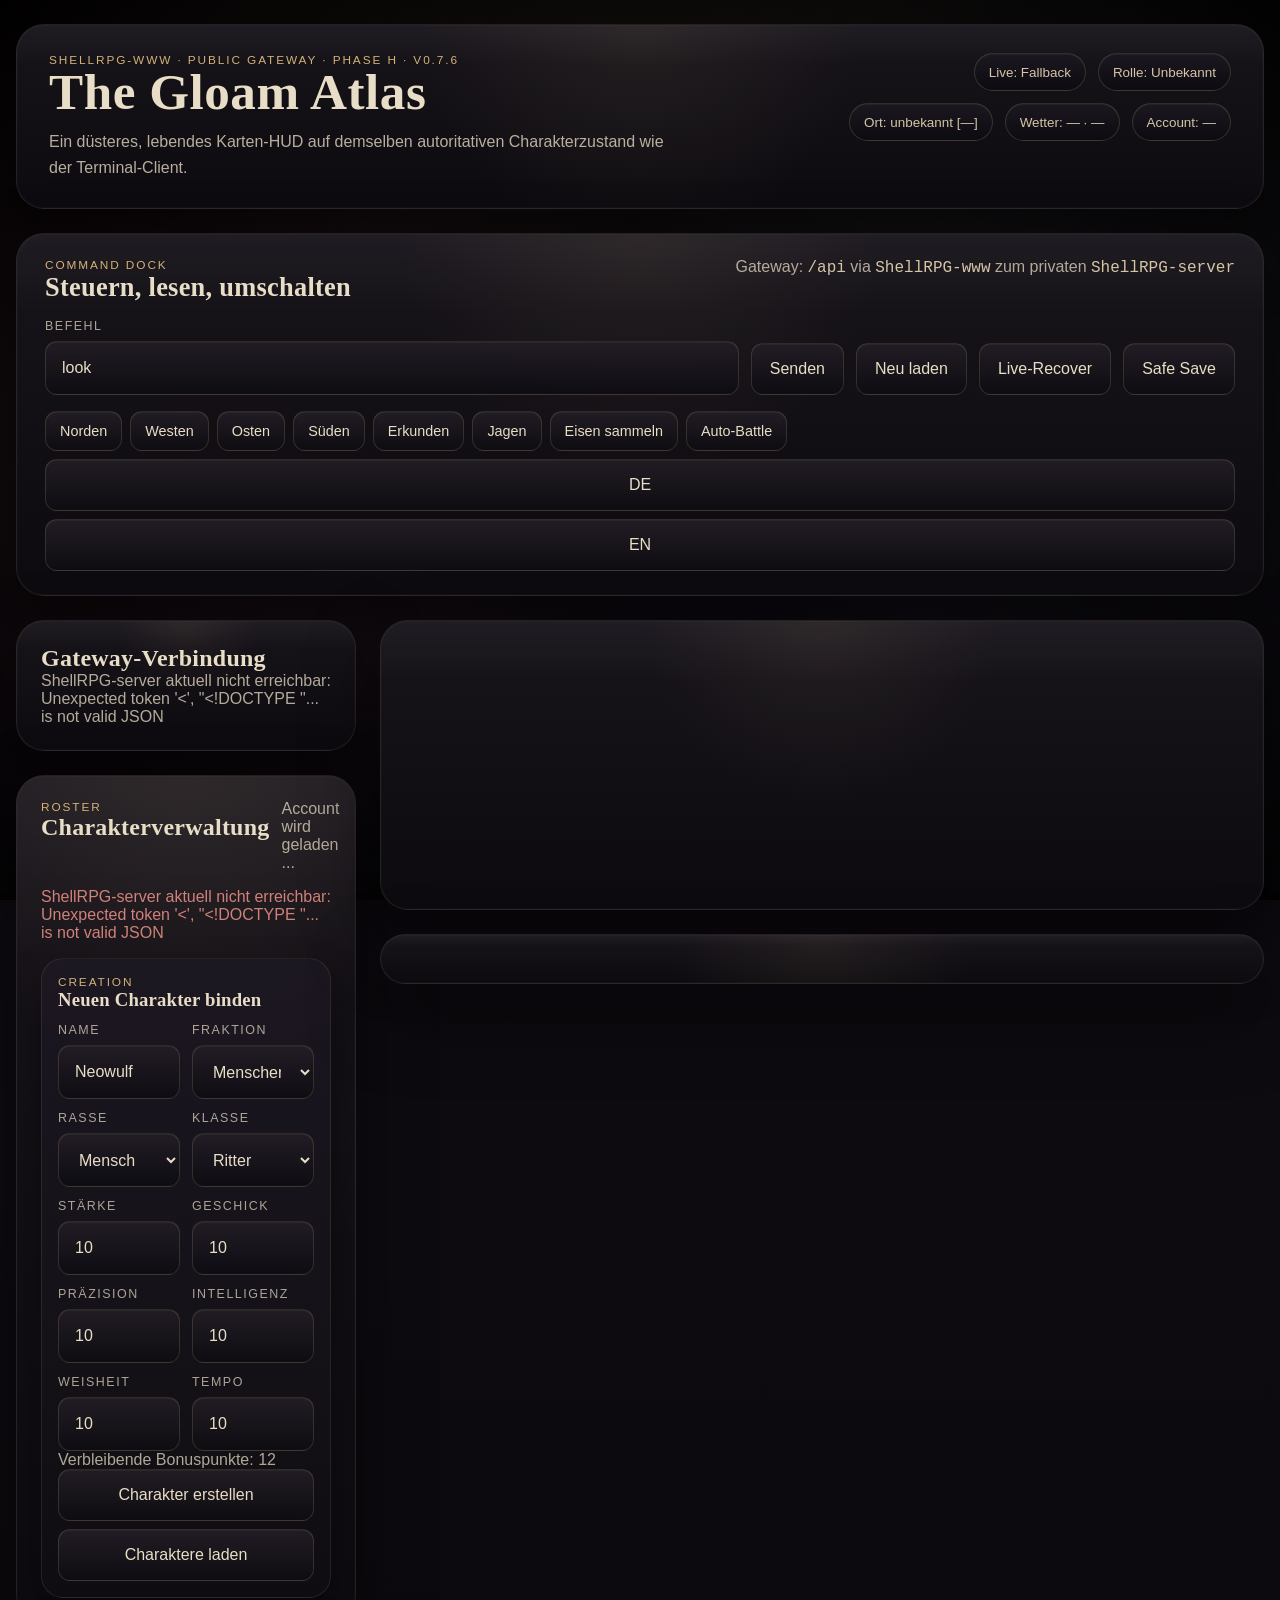
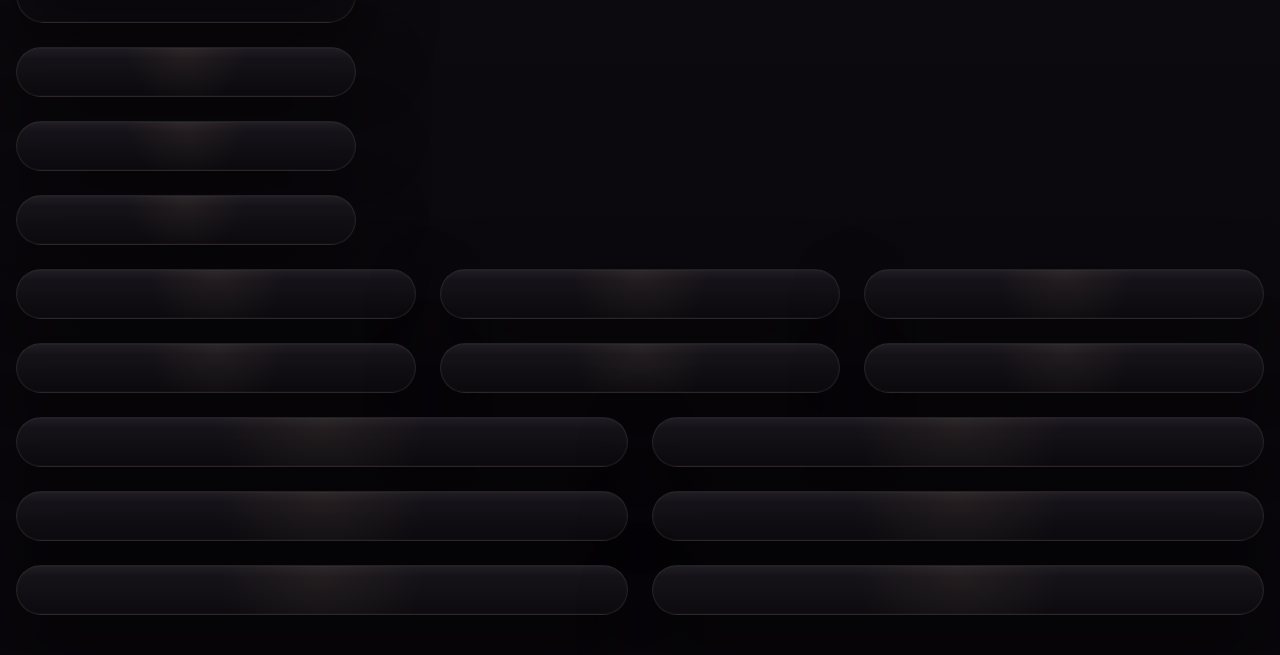
==== commit 58920f02: "Add server matrix health panel and optional fetch Expose a new same-origin "Server Matrix" diagnosti" ====
--- a/public/index.html
+++ b/public/index.html
@@ -148,6 +148,7 @@
           </section>
 
           <section id="weather-panel" class="panel-frame panel-frame--dense"></section>
+          <section id="matrix-panel" class="panel-frame panel-frame--dense"></section>
           <section id="recovery-panel" class="panel-frame panel-frame--dense"></section>
         </aside>
 
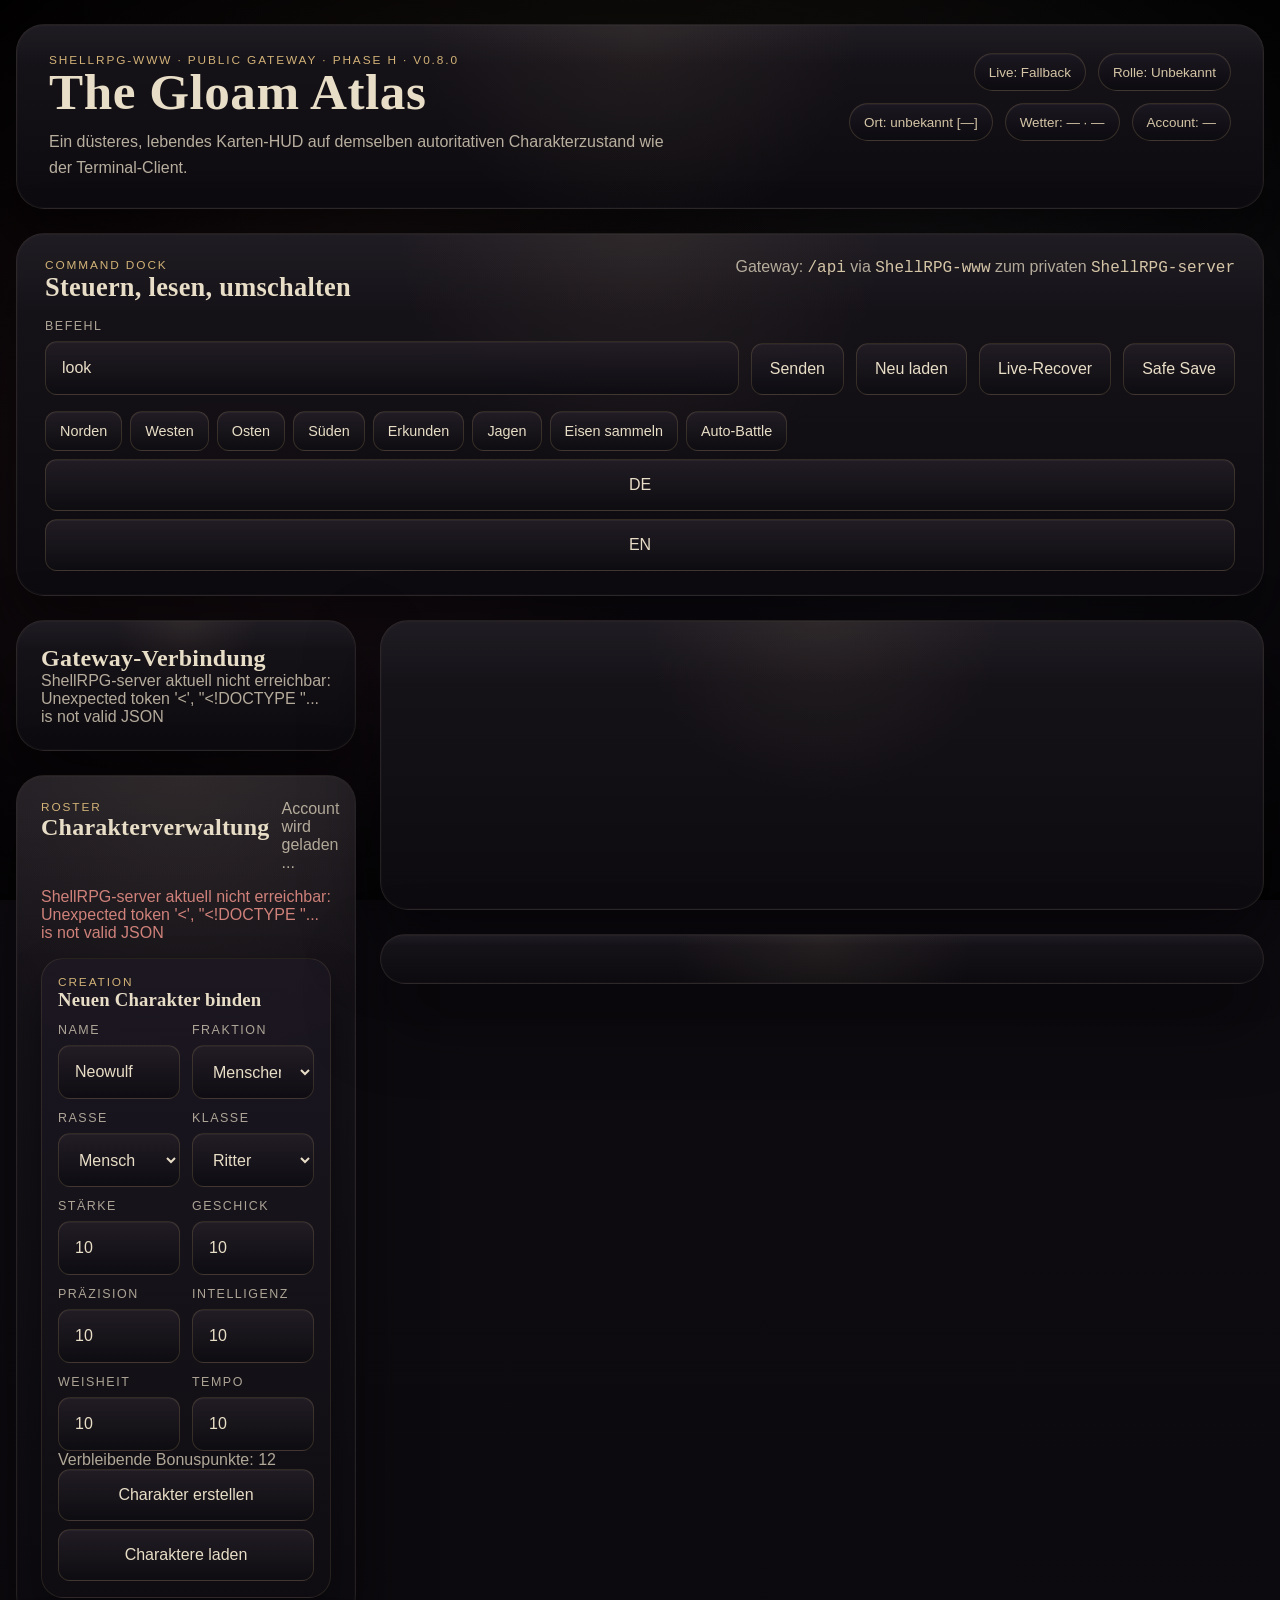
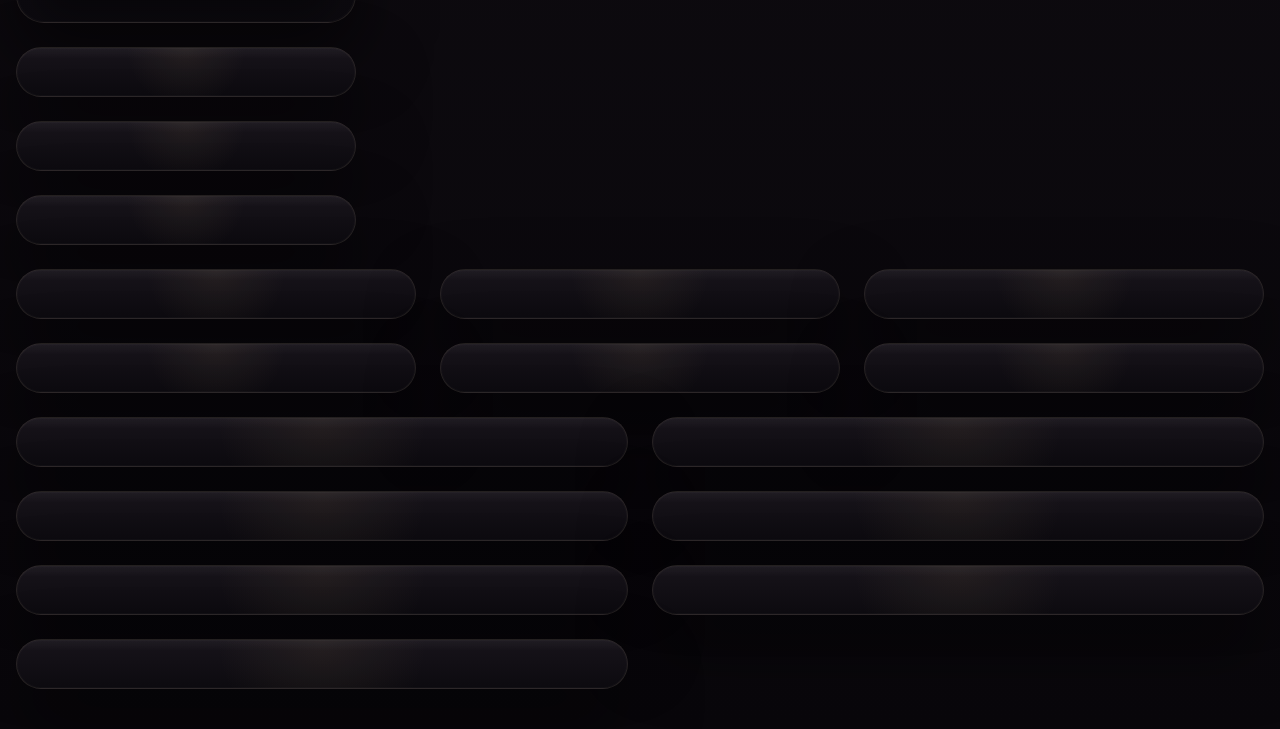
==== commit 1b1df4d3: "Update to 0.8.0" ====
--- a/public/index.html
+++ b/public/index.html
@@ -2,7 +2,7 @@
 <html lang="de">
   <head>
     <meta charset="utf-8" />
-    <title>ShellRPG-www · v0.7.6</title>
+    <title>ShellRPG-www · v0.8.0</title>
     <meta name="viewport" content="width=device-width, initial-scale=1" />
     <meta
       name="description"
@@ -17,7 +17,7 @@
     <div id="app" class="shell-app">
       <header class="topbar-shell panel-frame">
         <div class="brand-block">
-          <p class="topbar-shell__eyebrow">ShellRPG-www · Public Gateway · Phase H · v0.7.6</p>
+          <p class="topbar-shell__eyebrow">ShellRPG-www · Public Gateway · Phase H · v0.8.0</p>
           <h1 class="topbar-shell__title">The Gloam Atlas</h1>
           <p class="topbar-shell__lede">
             Ein düsteres, lebendes Karten-HUD auf demselben autoritativen Charakterzustand wie der Terminal-Client.
@@ -170,6 +170,7 @@
       <section class="lower-deck">
         <section id="city-panel" class="panel-frame panel-frame--dense"></section>
         <section id="npc-panel" class="panel-frame panel-frame--dense"></section>
+        <section id="catalog-panel" class="panel-frame panel-frame--dense"></section>
         <section id="brew-panel" class="panel-frame panel-frame--dense"></section>
         <section id="enchant-panel" class="panel-frame panel-frame--dense"></section>
         <section id="weave-panel" class="panel-frame panel-frame--dense"></section>
--- a/src/styles/base.css
+++ b/src/styles/base.css
@@ -438,6 +438,366 @@
   padding: var(--spacing-4);
 }
 
+.matrix-conflict-card,
+.matrix-conflict-card__group {
+  position: relative;
+  background: var(--panel-bg-soft);
+  border: 1px solid rgba(210, 178, 119, 0.12);
+  border-radius: var(--radius-lg);
+  box-shadow: var(--shadow-raised);
+}
+
+.matrix-conflict-card {
+  padding: var(--spacing-3) var(--spacing-4);
+}
+
+.matrix-conflict-card[open] {
+  border-color: rgba(210, 178, 119, 0.3);
+}
+
+.matrix-conflict-card__summary {
+  display: grid;
+  gap: 6px;
+  cursor: pointer;
+  list-style: none;
+}
+
+.matrix-conflict-card__summary::-webkit-details-marker {
+  display: none;
+}
+
+.matrix-conflict-card__body {
+  margin-top: var(--spacing-3);
+  padding-top: var(--spacing-3);
+  border-top: 1px solid rgba(210, 178, 119, 0.14);
+}
+
+.matrix-conflict-card__group {
+  padding: var(--spacing-3);
+}
+
+.matrix-conflict-card__comparison-grid,
+.matrix-conflict-card__snapshot-grid {
+  display: grid;
+  gap: var(--spacing-3);
+}
+
+.matrix-conflict-card__comparison-head {
+  display: grid;
+  gap: 6px;
+  margin-bottom: var(--spacing-3);
+}
+
+.matrix-conflict-card__badge-row {
+  display: flex;
+  flex-wrap: wrap;
+  gap: 8px;
+}
+
+.matrix-conflict-card__badge {
+  display: inline-flex;
+  align-items: center;
+  gap: 6px;
+  padding: 4px 10px;
+  border-radius: 999px;
+  border: 1px solid rgba(210, 178, 119, 0.22);
+  background: rgba(210, 178, 119, 0.08);
+  color: rgba(232, 221, 198, 0.82);
+  font-size: 0.76rem;
+}
+
+.matrix-conflict-card__badge.is-delta {
+  border-color: rgba(157, 192, 186, 0.28);
+  background: rgba(157, 192, 186, 0.1);
+  color: rgba(210, 232, 226, 0.88);
+}
+
+.matrix-conflict-card__badge.is-plus {
+  border-color: rgba(142, 184, 118, 0.28);
+  background: rgba(142, 184, 118, 0.1);
+  color: rgba(215, 235, 203, 0.88);
+}
+
+.matrix-conflict-card__badge.is-upgrade {
+  border-color: rgba(212, 161, 95, 0.34);
+  background: rgba(212, 161, 95, 0.12);
+  color: rgba(244, 221, 191, 0.9);
+}
+
+.matrix-conflict-card__badge.is-critical,
+.matrix-conflict-card__severity.is-critical {
+  border-color: rgba(210, 109, 92, 0.34);
+  background: rgba(210, 109, 92, 0.12);
+  color: rgba(255, 223, 216, 0.92);
+}
+
+.matrix-conflict-card__badge.is-high,
+.matrix-conflict-card__severity.is-high {
+  border-color: rgba(212, 161, 95, 0.34);
+  background: rgba(212, 161, 95, 0.12);
+  color: rgba(244, 221, 191, 0.92);
+}
+
+.matrix-conflict-card__badge.is-medium,
+.matrix-conflict-card__severity.is-medium {
+  border-color: rgba(157, 192, 186, 0.28);
+  background: rgba(157, 192, 186, 0.1);
+  color: rgba(210, 232, 226, 0.9);
+}
+
+.matrix-conflict-card__badge.is-low,
+.matrix-conflict-card__severity.is-low {
+  border-color: rgba(137, 167, 214, 0.26);
+  background: rgba(137, 167, 214, 0.1);
+  color: rgba(209, 220, 245, 0.9);
+}
+
+.matrix-conflict-card__badge.is-progress {
+  border-color: rgba(212, 161, 95, 0.3);
+  background: rgba(212, 161, 95, 0.1);
+  color: rgba(244, 221, 191, 0.9);
+}
+
+.matrix-conflict-card__badge.is-resource {
+  border-color: rgba(142, 184, 118, 0.28);
+  background: rgba(142, 184, 118, 0.1);
+  color: rgba(215, 235, 203, 0.9);
+}
+
+.matrix-conflict-card__badge.is-poi {
+  border-color: rgba(205, 146, 118, 0.28);
+  background: rgba(205, 146, 118, 0.1);
+  color: rgba(242, 210, 193, 0.9);
+}
+
+.matrix-conflict-card__badge.is-inventory {
+  border-color: rgba(210, 178, 119, 0.24);
+  background: rgba(210, 178, 119, 0.08);
+  color: rgba(232, 221, 198, 0.88);
+}
+
+.matrix-conflict-card__badge.is-map,
+.matrix-conflict-card__badge.is-journal {
+  border-color: rgba(137, 167, 214, 0.24);
+  background: rgba(137, 167, 214, 0.08);
+  color: rgba(209, 220, 245, 0.88);
+}
+
+.matrix-health__controls {
+  padding: var(--spacing-3);
+  border-radius: calc(var(--radius-lg) - 4px);
+  border: 1px solid rgba(210, 178, 119, 0.12);
+  background: rgba(6, 10, 16, 0.24);
+}
+
+.matrix-health__filters,
+.matrix-health__hotspot-grid {
+  display: grid;
+  grid-template-columns: repeat(auto-fit, minmax(200px, 1fr));
+  gap: 12px;
+}
+
+.matrix-health__control,
+.matrix-health__toggle {
+  display: flex;
+  flex-direction: column;
+  gap: 8px;
+}
+
+.matrix-health__toggle {
+  justify-content: flex-end;
+  padding: 6px 0;
+}
+
+.matrix-health__toggle input {
+  margin: 0;
+}
+
+.matrix-health__select {
+  width: 100%;
+  padding: 8px 10px;
+  border-radius: 12px;
+  border: 1px solid rgba(210, 178, 119, 0.18);
+  background: rgba(6, 10, 16, 0.58);
+  color: rgba(232, 221, 198, 0.9);
+}
+
+.matrix-health__hotspot-card {
+  padding: var(--spacing-3);
+  border-radius: calc(var(--radius-lg) - 4px);
+  border: 1px solid rgba(210, 178, 119, 0.12);
+  background: rgba(6, 10, 16, 0.24);
+}
+
+.matrix-health__hotspot-row {
+  display: flex;
+  flex-direction: column;
+  gap: 8px;
+  padding: 8px 0;
+  border-top: 1px solid rgba(210, 178, 119, 0.08);
+}
+
+.matrix-health__hotspot-row:first-of-type {
+  border-top: 0;
+  padding-top: 0;
+}
+
+.matrix-conflict-card__snapshot-grid {
+  grid-template-columns: repeat(3, minmax(0, 1fr));
+  margin-bottom: var(--spacing-3);
+}
+
+.matrix-conflict-card__snapshot {
+  padding: var(--spacing-3);
+  border-radius: calc(var(--radius-lg) - 6px);
+  border: 1px solid rgba(210, 178, 119, 0.12);
+  background: rgba(6, 10, 16, 0.38);
+}
+
+.matrix-conflict-card__snapshot.is-merged {
+  border-color: rgba(210, 178, 119, 0.26);
+  background: rgba(24, 18, 8, 0.34);
+}
+
+.matrix-conflict-card__snapshot-list {
+  margin: var(--spacing-2) 0 0;
+  padding-left: 18px;
+  color: rgba(232, 221, 198, 0.74);
+}
+
+.matrix-conflict-card__snapshot-list li + li {
+  margin-top: 4px;
+}
+
+.matrix-conflict-card__delta {
+  margin-bottom: var(--spacing-3);
+}
+
+.matrix-conflict-card__delta-block {
+  padding: var(--spacing-3);
+  border-radius: calc(var(--radius-lg) - 6px);
+  border: 1px solid rgba(157, 192, 186, 0.16);
+  background: rgba(9, 18, 20, 0.34);
+}
+
+.matrix-conflict-card__priority-row {
+  display: grid;
+  grid-template-columns: repeat(auto-fit, minmax(220px, 1fr));
+  gap: 8px;
+}
+
+.matrix-conflict-card__priority-entry {
+  display: flex;
+  flex-direction: column;
+  align-items: flex-start;
+  gap: 6px;
+  padding: 8px 10px;
+  border-radius: calc(var(--radius-lg) - 8px);
+  border: 1px solid rgba(210, 178, 119, 0.12);
+  background: rgba(6, 10, 16, 0.3);
+}
+
+.matrix-conflict-card__priority-meta {
+  display: flex;
+  flex-wrap: wrap;
+  gap: 8px;
+  align-items: center;
+}
+
+.matrix-conflict-card__priority-pill {
+  display: inline-flex;
+  align-items: center;
+  gap: 6px;
+  padding: 4px 10px;
+  border-radius: 999px;
+  border: 1px solid rgba(210, 178, 119, 0.18);
+  background: rgba(6, 10, 16, 0.42);
+  color: rgba(232, 221, 198, 0.84);
+  font-size: 0.76rem;
+}
+
+.matrix-conflict-card__priority-pill.is-plus {
+  border-color: rgba(142, 184, 118, 0.28);
+  background: rgba(142, 184, 118, 0.1);
+  color: rgba(215, 235, 203, 0.9);
+}
+
+.matrix-conflict-card__priority-pill.is-upgrade {
+  border-color: rgba(212, 161, 95, 0.34);
+  background: rgba(212, 161, 95, 0.12);
+  color: rgba(244, 221, 191, 0.92);
+}
+
+.matrix-conflict-card__priority-reason {
+  margin: 0;
+  color: rgba(232, 221, 198, 0.74);
+}
+
+.matrix-conflict-card__priority-category {
+  display: inline-flex;
+  align-items: center;
+  padding: 2px 8px;
+  border-radius: 999px;
+  border: 1px solid rgba(157, 192, 186, 0.22);
+  background: rgba(157, 192, 186, 0.08);
+  color: rgba(210, 232, 226, 0.88);
+  font-size: 0.7rem;
+  letter-spacing: 0.03em;
+  text-transform: uppercase;
+}
+
+.matrix-conflict-card__priority-category.is-progress {
+  border-color: rgba(212, 161, 95, 0.3);
+  background: rgba(212, 161, 95, 0.1);
+  color: rgba(244, 221, 191, 0.9);
+}
+
+.matrix-conflict-card__priority-category.is-resource {
+  border-color: rgba(142, 184, 118, 0.28);
+  background: rgba(142, 184, 118, 0.1);
+  color: rgba(215, 235, 203, 0.9);
+}
+
+.matrix-conflict-card__priority-category.is-poi {
+  border-color: rgba(205, 146, 118, 0.28);
+  background: rgba(205, 146, 118, 0.1);
+  color: rgba(242, 210, 193, 0.9);
+}
+
+.matrix-conflict-card__priority-category.is-inventory {
+  border-color: rgba(210, 178, 119, 0.24);
+  background: rgba(210, 178, 119, 0.08);
+  color: rgba(232, 221, 198, 0.88);
+}
+
+.matrix-conflict-card__priority-category.is-map,
+.matrix-conflict-card__priority-category.is-journal {
+  border-color: rgba(137, 167, 214, 0.24);
+  background: rgba(137, 167, 214, 0.08);
+  color: rgba(209, 220, 245, 0.88);
+}
+
+.matrix-conflict-card__field-list {
+  margin: var(--spacing-2) 0 0;
+  padding-left: 18px;
+  color: rgba(232, 221, 198, 0.74);
+}
+
+.matrix-conflict-card__field-list li + li {
+  margin-top: 4px;
+}
+
+@media (max-width: 920px) {
+  .matrix-conflict-card__snapshot-grid {
+    grid-template-columns: 1fr;
+  }
+
+  .matrix-health__filters,
+  .matrix-health__hotspot-grid {
+    grid-template-columns: 1fr;
+  }
+}
+
 .roster-card.is-active {
   border-color: rgba(210, 178, 119, 0.45);
   box-shadow:
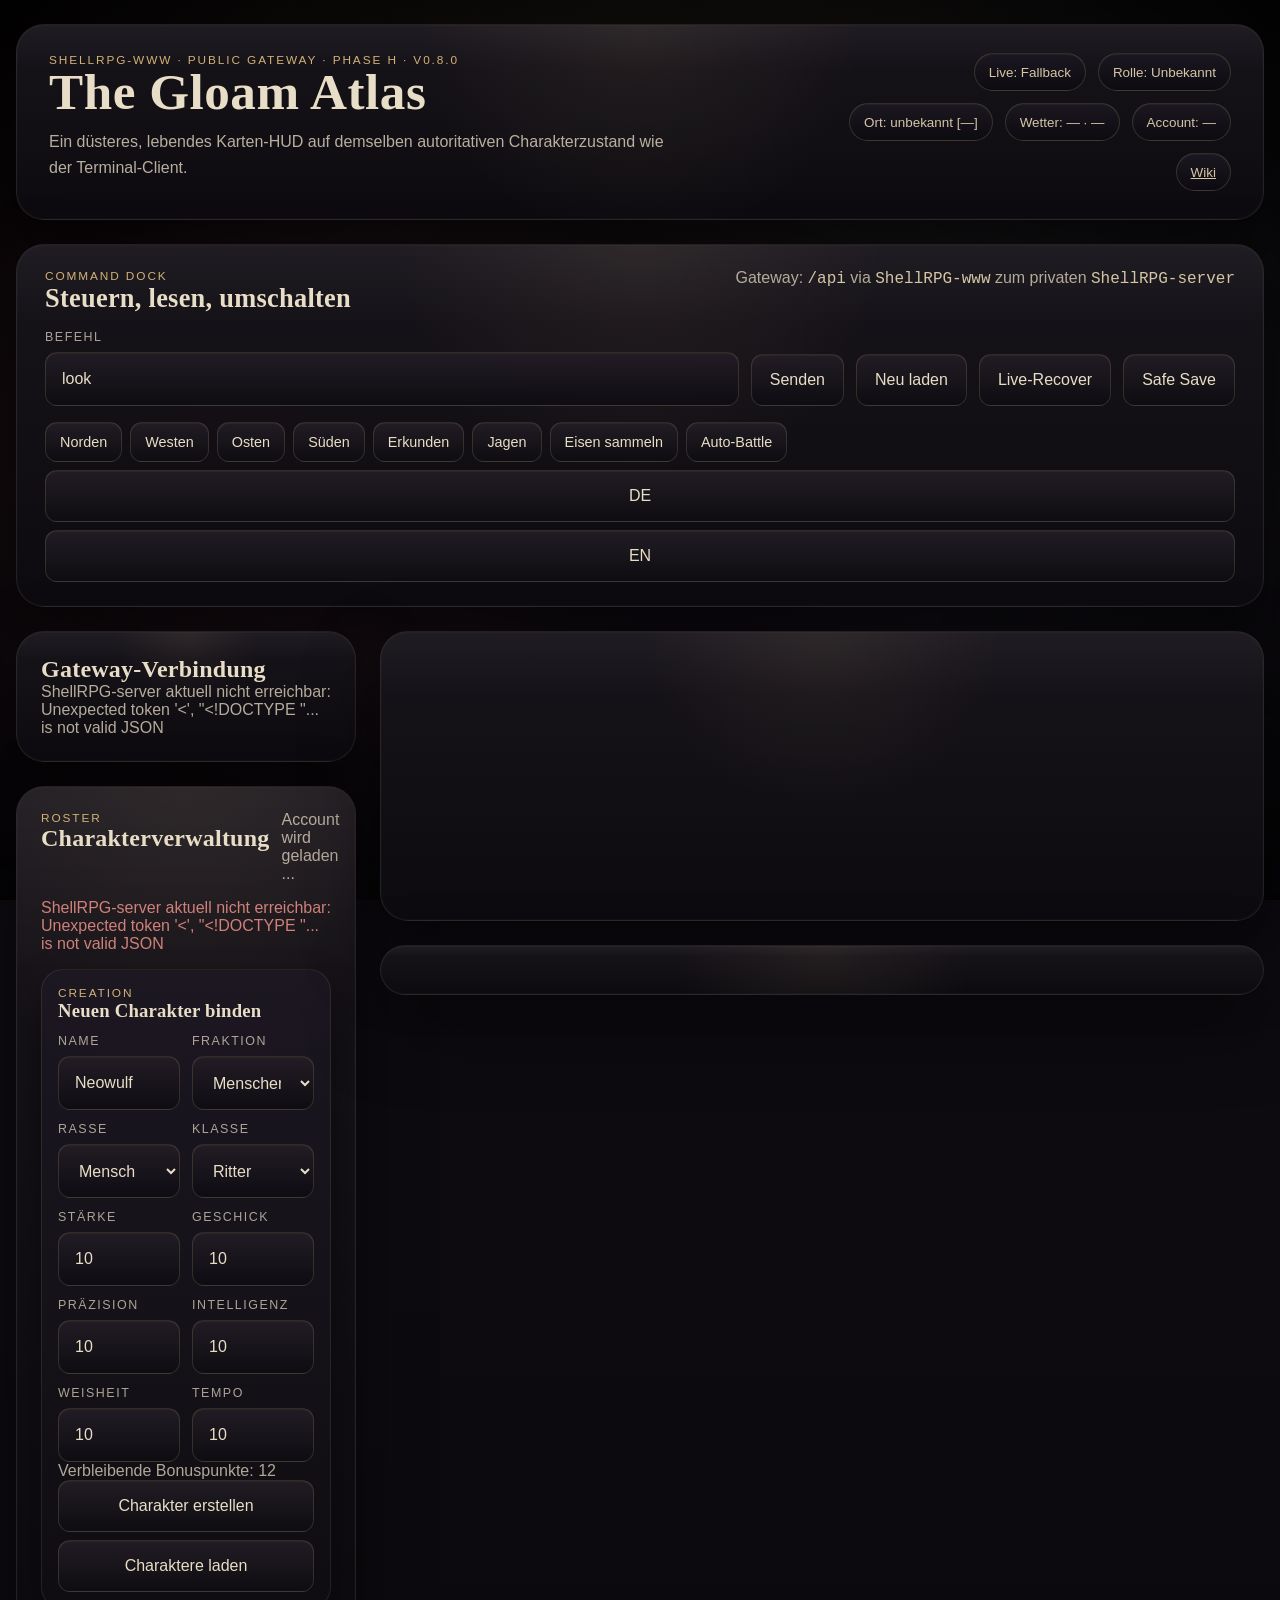
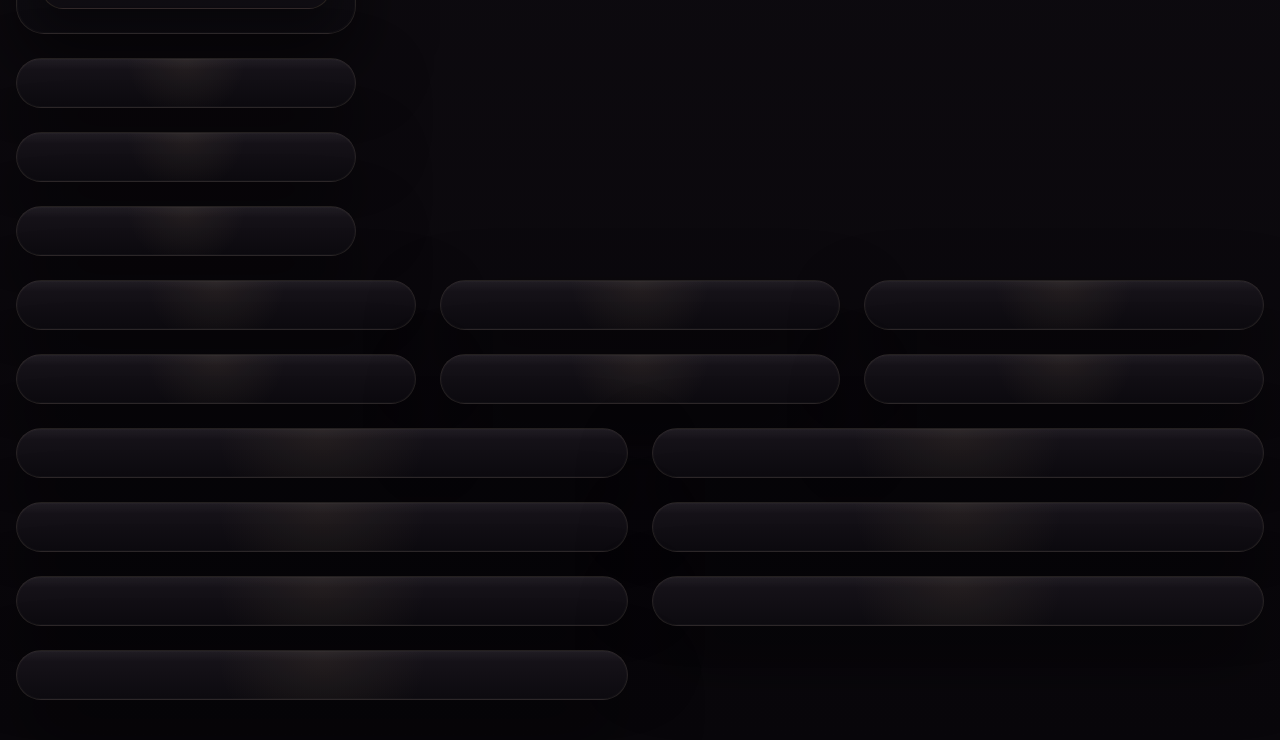
==== commit 33153a60: "feat: link WWW navigation to Wiki" ====
--- a/public/index.html
+++ b/public/index.html
@@ -29,6 +29,7 @@
           <span id="meta-location" class="meta-pill">Ort: unbekannt</span>
           <span id="meta-weather" class="meta-pill">Wetter: —</span>
           <span id="meta-account" class="meta-pill">Account: —</span>
+          <a id="wiki-link" class="meta-pill" href="https://wiki.shellrpg.tld">Wiki</a>
         </div>
       </header>
 
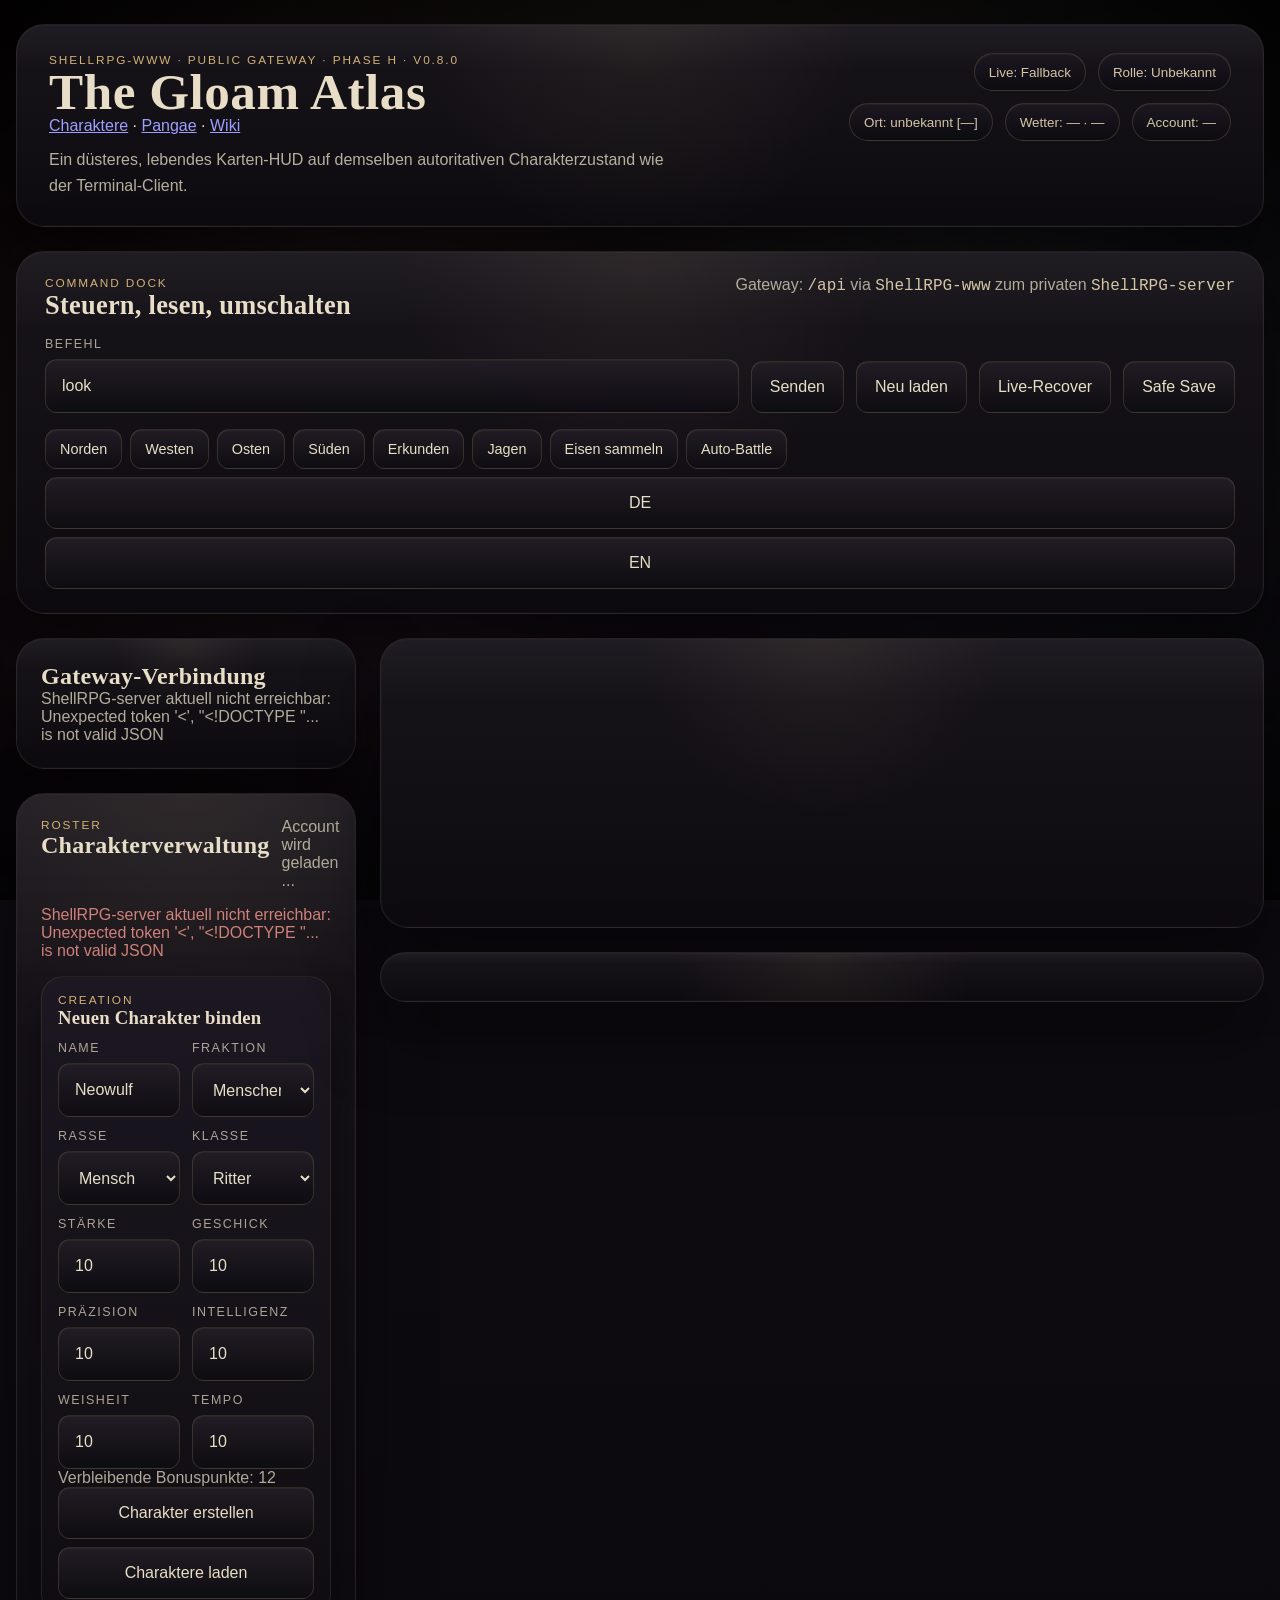
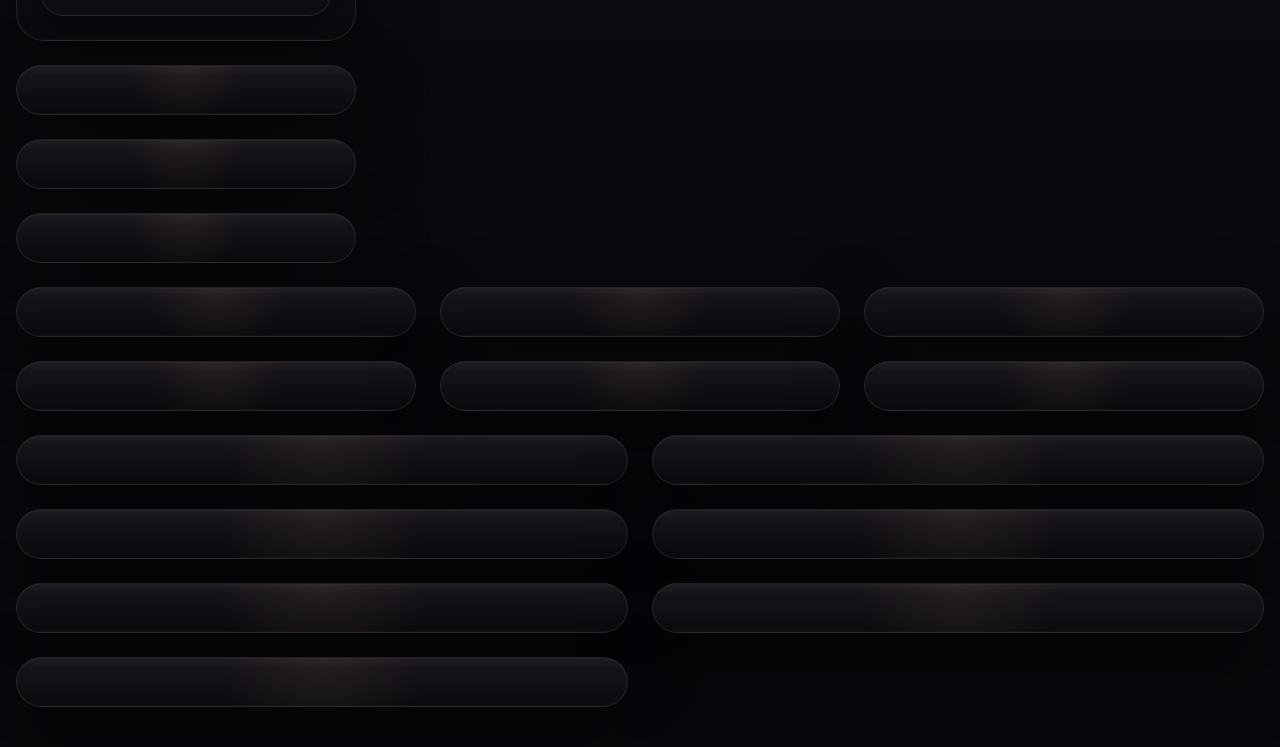
==== commit a73b9c58: "Add the character portal and refresh ShellRPG world artwork" ====
--- a/public/index.html
+++ b/public/index.html
@@ -19,6 +19,7 @@
         <div class="brand-block">
           <p class="topbar-shell__eyebrow">ShellRPG-www · Public Gateway · Phase H · v0.8.0</p>
           <h1 class="topbar-shell__title">The Gloam Atlas</h1>
+          <nav aria-label="ShellRPG"><a href="/">Charaktere</a> · <a href="/pangae/">Pangae</a> · <a href="/wiki/">Wiki</a></nav>
           <p class="topbar-shell__lede">
             Ein düsteres, lebendes Karten-HUD auf demselben autoritativen Charakterzustand wie der Terminal-Client.
           </p>
@@ -29,7 +30,6 @@
           <span id="meta-location" class="meta-pill">Ort: unbekannt</span>
           <span id="meta-weather" class="meta-pill">Wetter: —</span>
           <span id="meta-account" class="meta-pill">Account: —</span>
-          <a id="wiki-link" class="meta-pill" href="https://wiki.shellrpg.tld">Wiki</a>
         </div>
       </header>
 
